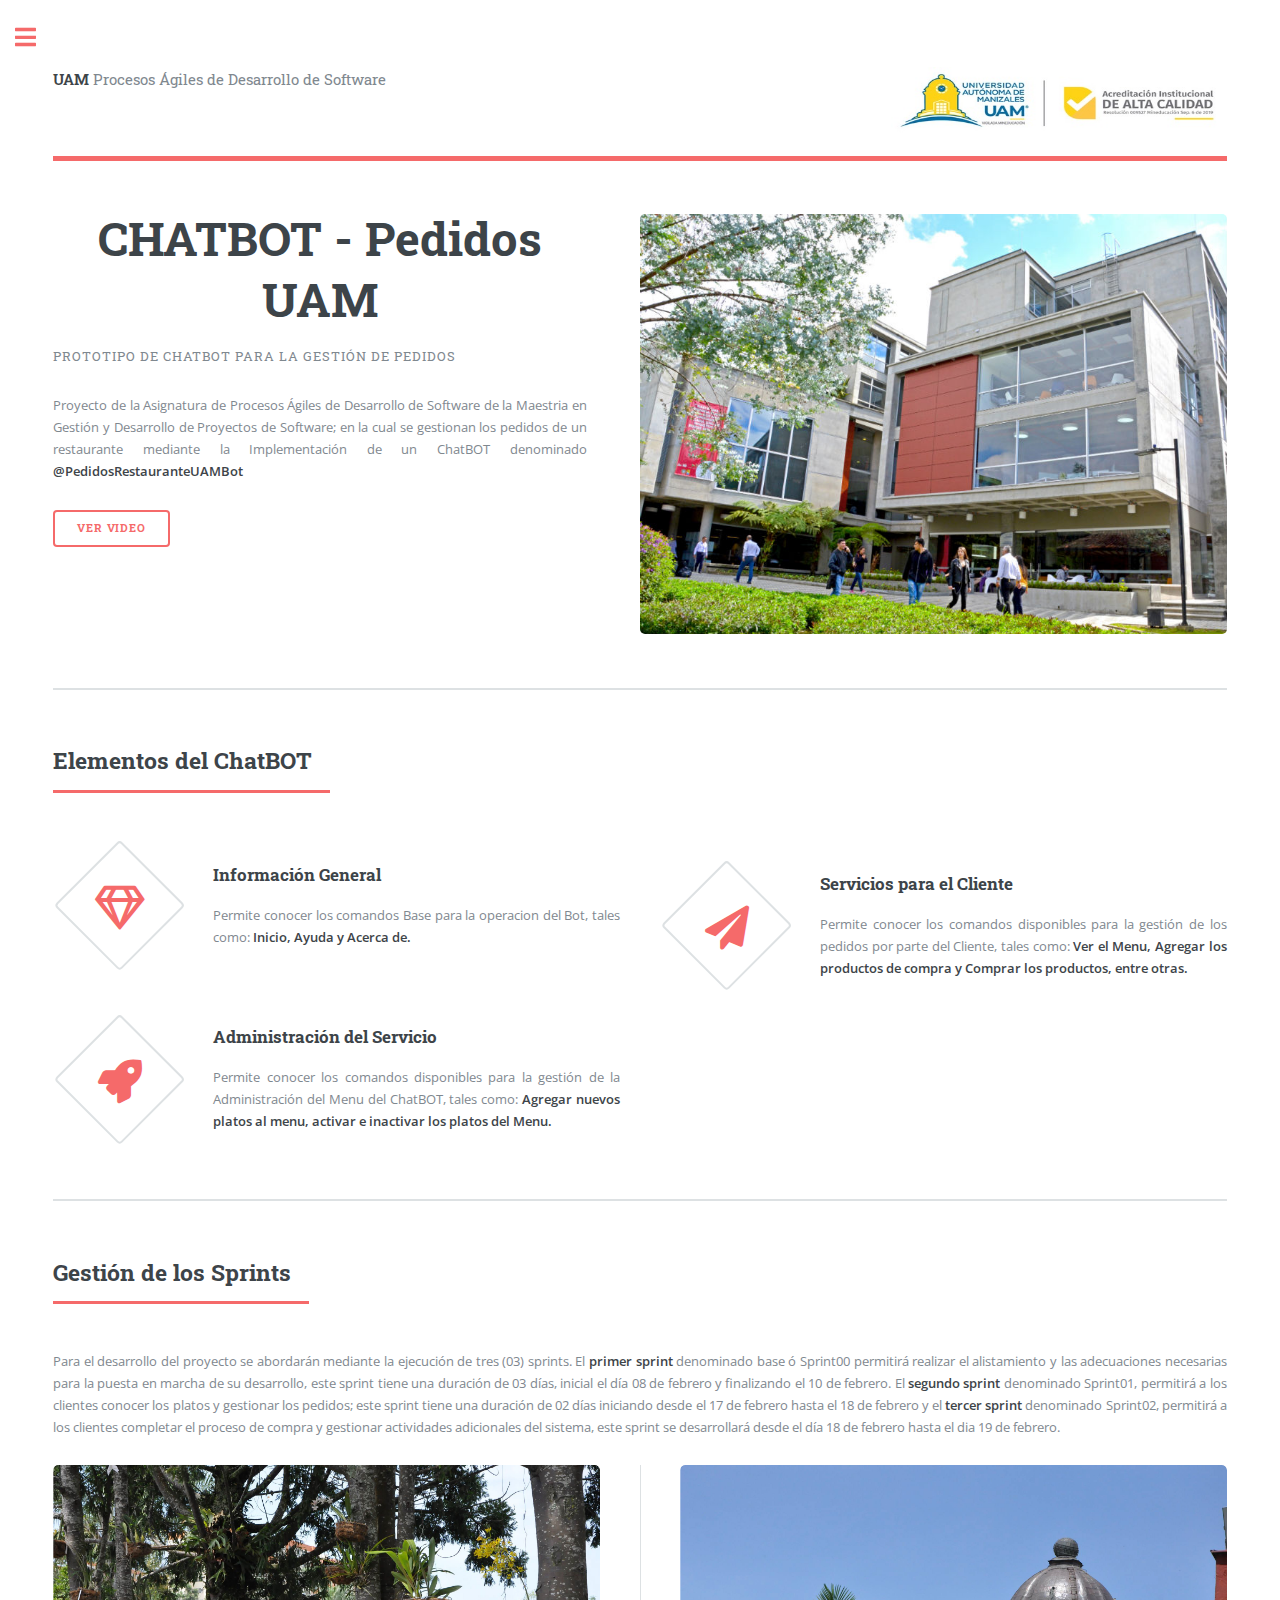
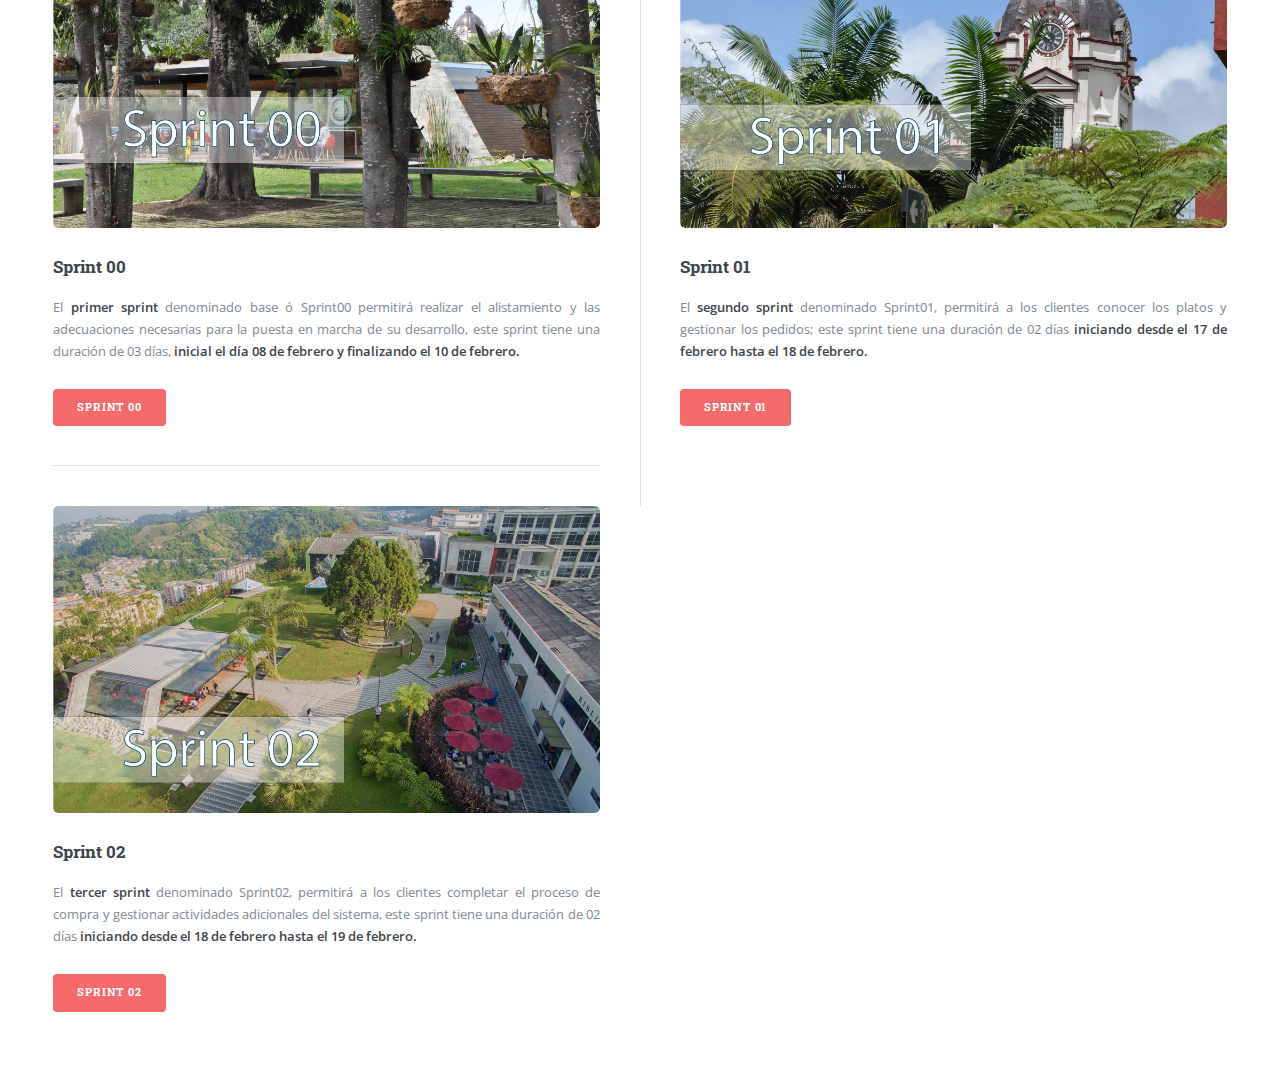
==== index.html @ 1a9091f2 "Documentacion BOT" ====
<!DOCTYPE HTML>
<!--
	Editorial by HTML5 UP
	html5up.net | @ajlkn
	Free for personal and commercial use under the CCA 3.0 license (html5up.net/license)
-->
<html>
	<head>
		<title>Editorial by HTML5 UP</title>
		<meta charset="utf-8" />
		<meta name="viewport" content="width=device-width, initial-scale=1, user-scalable=no" />
		<link rel="stylesheet" href="assets/css/main.css" />
	</head>
	<body class="is-preload">

		<!-- Wrapper -->
			<div id="wrapper">

				<!-- Main -->
					<div id="main">
						<div class="inner">

							<!-- Header -->
								<header id="header">
									<a href="index.html" class="logo"><strong>UAM </strong>Procesos &Aacute;giles de Desarrollo de Software</a>
										<div align="right"><img src="images/logo_uam.jpg" alt="logo" width="336" height="69"> </div>
								</header>

							<!-- Banner -->
								<section id="banner">
									<div class="content">
										<header>
											<h1 align="center">CHATBOT - Pedidos UAM</h1>
											<p>Prototipo de ChatBot para la Gesti&oacute;n de Pedidos</p>
										</header>
										<p align="justify">Proyecto de la Asignatura de Procesos &Aacute;giles de Desarrollo de Software de la Maestria en Gesti&oacute;n y Desarrollo de Proyectos de Software; en la cual se gestionan los pedidos de un restaurante mediante la Implementaci&oacute;n de un ChatBOT denominado <strong>&#64;PedidosRestauranteUAMBot</strong></p>
										<ul class="actions">
											<li><a href="#" class="button big">Ver Video</a></li>
										</ul>
									</div>
									<span class="image object">
										<img src="images/pic10.jpg" alt="" />
									</span>
								</section>

							<!-- Section -->
								<section>
									<header class="major">
										<h2>Elementos del ChatBOT</h2>
									</header>
									<div class="features">
										<article>
											<span class="icon fa-gem"></span>
											<div class="content">
												<h3>Informaci&oacute;n General</h3>
												<p align="justify">Permite conocer los comandos Base para la operacion del Bot, tales como: <strong>Inicio, Ayuda y Acerca de.</strong></p>
											</div>
										</article>
										<article>
											<span class="icon solid fa-paper-plane"></span>
											<div class="content">
												<h3>Servicios para el Cliente</h3>
												<p align="justify">Permite conocer los comandos disponibles para la gesti&oacute;n de los pedidos por parte del Cliente, tales como: <strong>Ver el Menu, Agregar los productos de compra y Comprar los productos, entre otras.</strong></p>
											</div>
										</article>
										<article>
											<span class="icon solid fa-rocket"></span>
											<div class="content">
												<h3>Administraci&oacute;n del Servicio</h3>
												<p align="justify">Permite conocer los comandos disponibles para la gesti&oacute;n de la Administraci&oacute;n del Menu del ChatBOT, tales como: <strong>Agregar nuevos platos al menu, activar e inactivar los platos del Menu.</strong></p>
											</div>
										</article>
									</div>
								</section>

							<!-- Section -->
								<section>
									<header class="major">
										<h2>Gesti&oacute;n de los Sprints</h2>
									</header>
									<article>
											<div class="content">
												<p align="justify">Para el desarrollo del proyecto se abordarán mediante la ejecución de tres (03) sprints. El <strong>primer sprint</strong> denominado base ó Sprint00 permitirá realizar el alistamiento y las adecuaciones necesarias para la puesta en marcha de su desarrollo, este sprint tiene una duración de 03 días, inicial el día 08 de febrero y finalizando el 10 de febrero. El <strong>segundo sprint</strong> denominado Sprint01, permitirá a los clientes conocer los platos y gestionar los pedidos; este sprint tiene una duración de 02 días iniciando desde el 17 de febrero hasta el 18 de febrero y el <strong>tercer sprint</strong> denominado Sprint02, permitirá a los clientes completar el proceso de compra y gestionar actividades adicionales del sistema, este sprint se desarrollará desde el día 18 de febrero hasta el dia 19 de febrero.</p>
											</div>
										</article>

									<div class="posts">
										<article>
											<a href="#" class="image"><img src="images/pic01.jpg" alt="" /></a>
											<h3>Sprint 00</h3>
											<p align="justify">El <strong>primer sprint</strong> denominado base ó Sprint00 permitirá realizar el alistamiento y las adecuaciones necesarias para la puesta en marcha de su desarrollo, este sprint tiene una duración de 03 días, <strong>inicial el día 08 de febrero y finalizando el 10 de febrero.</strong></p>
											<ul class="actions">
												<li><a href="#" class="button primary">Sprint 00</a></li>
											</ul>
										</article>
										<article>
											<a href="#" class="image"><img src="images/pic02.jpg" alt="" /></a>
											<h3>Sprint 01</h3>
											<p align="justify">El <strong>segundo sprint</strong> denominado Sprint01, permitirá a los clientes conocer los platos y gestionar los pedidos; este sprint tiene una duración de 02 días <strong>iniciando desde el 17 de febrero hasta el 18 de febrero.</strong></p>
											<ul class="actions">
												<li><a href="#" class="button primary">Sprint 01</a></li>
											</ul>
										</article>
										<article>
											<a href="#" class="image"><img src="images/pic03.jpg" alt="" /></a>
											<h3>Sprint 02</h3>
											<p align="justify">El <strong>tercer sprint</strong> denominado Sprint02, permitirá a los clientes completar el proceso de compra y gestionar actividades adicionales del sistema, este sprint tiene una duración de 02 días <strong>iniciando desde el 18 de febrero hasta el 19 de febrero.</strong></p>
											<ul class="actions">
												<li><a href="#" class="button primary">Sprint 02</a></li>
											</ul>
										</article>
									</div>
								</section>
						</div>
					</div>

				<!-- Sidebar -->
					<div id="sidebar">
						<div class="inner">
							<!-- Search -->
								<div align="right"><img src="images/logo.png" alt="logo" width="200" height="100"> </div>
							<!-- Menu -->
								<nav id="menu">
									<header class="major">
										<h2>Opciones</h2>
									</header>
									<ul>
										<li><a href="index.html">Inicio</a></li>
										<li><a href="#">Elementos Dise&ntilde;o</a></li>
										<li><a href="#">Sprint 00</a></li>
										<li><a href="#">Sprint 01</a></li>
										<li><a href="#">Sprint 02</a></li>
										<li><a href="#">Elementos Adicionales</a></li>
										
										<li><a href="generic.html">Generic</a></li>
										<li><a href="elements.html">Elements</a></li>

									</ul>
								</nav>

							<!-- Section -->
								<section>
									<header class="major">
										<h2>Equipo de Trabajo</h2>
									</header>
									<ul class="contact">
										<li class="icon solid fa-envelope"> Alvaro P&eacute;rez N</li>
										<li class="icon solid fa-envelope"> Andres Felipe Quintero</li>
										<li class="icon solid fa-envelope"> Hernando Augusto Roman</li>
									</ul>
								</section>

							<!-- Footer -->
								<footer id="footer">
									<p class="copyright">&copy; UAM. All rights reserved. <br>Febrero de 2021</p>
								</footer>

						</div>
					</div>

			</div>

		<!-- Scripts -->
			<script src="assets/js/jquery.min.js"></script>
			<script src="assets/js/browser.min.js"></script>
			<script src="assets/js/breakpoints.min.js"></script>
			<script src="assets/js/util.js"></script>
			<script src="assets/js/main.js"></script>

	</body>
</html>
---- assets/css/main.css ----
@import url(fontawesome-all.min.css);
@import url("https://fonts.googleapis.com/css?family=Open+Sans:400,600,400italic,600italic|Roboto+Slab:400,700");
/*
	Editorial by HTML5 UP
	html5up.net | @ajlkn
	Free for personal and commercial use under the CCA 3.0 license (html5up.net/license)
*/
html, body, div, span, applet, object,
iframe, h1, h2, h3, h4, h5, h6, p, blockquote,
pre, a, abbr, acronym, address, big, cite,
code, del, dfn, em, img, ins, kbd, q, s, samp,
small, strike, strong, sub, sup, tt, var, b,
u, i, center, dl, dt, dd, ol, ul, li, fieldset,
form, label, legend, table, caption, tbody,
tfoot, thead, tr, th, td, article, aside,
canvas, details, embed, figure, figcaption,
footer, header, hgroup, menu, nav, output, ruby,
section, summary, time, mark, audio, video {
  margin: 0;
  padding: 0;
  border: 0;
  font-size: 100%;
  font: inherit;
  vertical-align: baseline; }

article, aside, details, figcaption, figure,
footer, header, hgroup, menu, nav, section {
  display: block; }

body {
  line-height: 1; }

ol, ul {
  list-style: none; }

blockquote, q {
  quotes: none; }
  blockquote:before, blockquote:after, q:before, q:after {
    content: '';
    content: none; }

table {
  border-collapse: collapse;
  border-spacing: 0; }

body {
  -webkit-text-size-adjust: none; }

mark {
  background-color: transparent;
  color: inherit; }

input::-moz-focus-inner {
  border: 0;
  padding: 0; }

input, select, textarea {
  -moz-appearance: none;
  -webkit-appearance: none;
  -ms-appearance: none;
  appearance: none; }

/* Basic */
@-ms-viewport {
  width: device-width; }

body {
  -ms-overflow-style: scrollbar; }

@media screen and (max-width: 480px) {
  html, body {
    min-width: 320px; } }

html {
  box-sizing: border-box; }

*, *:before, *:after {
  box-sizing: inherit; }

body {
  background: #ffffff; }
  body.is-preload *, body.is-preload *:before, body.is-preload *:after, body.is-resizing *, body.is-resizing *:before, body.is-resizing *:after {
    -moz-animation: none !important;
    -webkit-animation: none !important;
    -ms-animation: none !important;
    animation: none !important;
    -moz-transition: none !important;
    -webkit-transition: none !important;
    -ms-transition: none !important;
    transition: none !important; }

/* Type */
body, input, select, textarea {
  color: #7f888f;
  font-family: "Open Sans", sans-serif;
  font-size: 13pt;
  font-weight: 400;
  line-height: 1.65; }
  @media screen and (max-width: 1680px) {
    body, input, select, textarea {
      font-size: 11pt; } }
  @media screen and (max-width: 1280px) {
    body, input, select, textarea {
      font-size: 10pt; } }
  @media screen and (max-width: 360px) {
    body, input, select, textarea {
      font-size: 9pt; } }

a {
  -moz-transition: color 0.2s ease-in-out, border-bottom-color 0.2s ease-in-out;
  -webkit-transition: color 0.2s ease-in-out, border-bottom-color 0.2s ease-in-out;
  -ms-transition: color 0.2s ease-in-out, border-bottom-color 0.2s ease-in-out;
  transition: color 0.2s ease-in-out, border-bottom-color 0.2s ease-in-out;
  border-bottom: dotted 1px;
  color: #f56a6a;
  text-decoration: none; }
  a:hover {
    border-bottom-color: #f56a6a;
    color: #f56a6a !important; }
    a:hover strong {
      color: inherit; }

strong, b {
  color: #3d4449;
  font-weight: 600; }

em, i {
  font-style: italic; }

p {
  margin: 0 0 2em 0; }

h1, h2, h3, h4, h5, h6 {
  color: #3d4449;
  font-family: "Roboto Slab", serif;
  font-weight: 700;
  line-height: 1.5;
  margin: 0 0 1em 0; }
  h1 a, h2 a, h3 a, h4 a, h5 a, h6 a {
    color: inherit;
    text-decoration: none;
    border-bottom: 0; }

h1 {
  font-size: 4em;
  margin: 0 0 0.5em 0;
  line-height: 1.3; }

h2 {
  font-size: 1.75em; }

h3 {
  font-size: 1.25em; }

h4 {
  font-size: 1.1em; }

h5 {
  font-size: 0.9em; }

h6 {
  font-size: 0.7em; }

@media screen and (max-width: 1680px) {
  h1 {
    font-size: 3.5em; } }

@media screen and (max-width: 980px) {
  h1 {
    font-size: 3.25em; } }

@media screen and (max-width: 736px) {
  h1 {
    font-size: 2em;
    line-height: 1.4; }
  h2 {
    font-size: 1.5em; } }

sub {
  font-size: 0.8em;
  position: relative;
  top: 0.5em; }

sup {
  font-size: 0.8em;
  position: relative;
  top: -0.5em; }

blockquote {
  border-left: solid 3px rgba(210, 215, 217, 0.75);
  font-style: italic;
  margin: 0 0 2em 0;
  padding: 0.5em 0 0.5em 2em; }

code {
  background: rgba(230, 235, 237, 0.25);
  border-radius: 0.375em;
  border: solid 1px rgba(210, 215, 217, 0.75);
  font-family: "Courier New", monospace;
  font-size: 0.9em;
  margin: 0 0.25em;
  padding: 0.25em 0.65em; }

pre {
  -webkit-overflow-scrolling: touch;
  font-family: "Courier New", monospace;
  font-size: 0.9em;
  margin: 0 0 2em 0; }
  pre code {
    display: block;
    line-height: 1.75;
    padding: 1em 1.5em;
    overflow-x: auto; }

hr {
  border: 0;
  border-bottom: solid 1px rgba(210, 215, 217, 0.75);
  margin: 2em 0; }
  hr.major {
    margin: 3em 0; }

.align-left {
  text-align: left; }

.align-center {
  text-align: center; }

.align-right {
  text-align: right; }

/* Row */
.row {
  display: flex;
  flex-wrap: wrap;
  box-sizing: border-box;
  align-items: stretch; }
  .row > * {
    box-sizing: border-box; }
  .row.gtr-uniform > * > :last-child {
    margin-bottom: 0; }
  .row.aln-left {
    justify-content: flex-start; }
  .row.aln-center {
    justify-content: center; }
  .row.aln-right {
    justify-content: flex-end; }
  .row.aln-top {
    align-items: flex-start; }
  .row.aln-middle {
    align-items: center; }
  .row.aln-bottom {
    align-items: flex-end; }
  .row > .imp {
    order: -1; }
  .row > .col-1 {
    width: 8.33333%; }
  .row > .off-1 {
    margin-left: 8.33333%; }
  .row > .col-2 {
    width: 16.66667%; }
  .row > .off-2 {
    margin-left: 16.66667%; }
  .row > .col-3 {
    width: 25%; }
  .row > .off-3 {
    margin-left: 25%; }
  .row > .col-4 {
    width: 33.33333%; }
  .row > .off-4 {
    margin-left: 33.33333%; }
  .row > .col-5 {
    width: 41.66667%; }
  .row > .off-5 {
    margin-left: 41.66667%; }
  .row > .col-6 {
    width: 50%; }
  .row > .off-6 {
    margin-left: 50%; }
  .row > .col-7 {
    width: 58.33333%; }
  .row > .off-7 {
    margin-left: 58.33333%; }
  .row > .col-8 {
    width: 66.66667%; }
  .row > .off-8 {
    margin-left: 66.66667%; }
  .row > .col-9 {
    width: 75%; }
  .row > .off-9 {
    margin-left: 75%; }
  .row > .col-10 {
    width: 83.33333%; }
  .row > .off-10 {
    margin-left: 83.33333%; }
  .row > .col-11 {
    width: 91.66667%; }
  .row > .off-11 {
    margin-left: 91.66667%; }
  .row > .col-12 {
    width: 100%; }
  .row > .off-12 {
    margin-left: 100%; }
  .row.gtr-0 {
    margin-top: 0;
    margin-left: 0em; }
    .row.gtr-0 > * {
      padding: 0 0 0 0em; }
    .row.gtr-0.gtr-uniform {
      margin-top: 0em; }
      .row.gtr-0.gtr-uniform > * {
        padding-top: 0em; }
  .row.gtr-25 {
    margin-top: 0;
    margin-left: -0.375em; }
    .row.gtr-25 > * {
      padding: 0 0 0 0.375em; }
    .row.gtr-25.gtr-uniform {
      margin-top: -0.375em; }
      .row.gtr-25.gtr-uniform > * {
        padding-top: 0.375em; }
  .row.gtr-50 {
    margin-top: 0;
    margin-left: -0.75em; }
    .row.gtr-50 > * {
      padding: 0 0 0 0.75em; }
    .row.gtr-50.gtr-uniform {
      margin-top: -0.75em; }
      .row.gtr-50.gtr-uniform > * {
        padding-top: 0.75em; }
  .row {
    margin-top: 0;
    margin-left: -1.5em; }
    .row > * {
      padding: 0 0 0 1.5em; }
    .row.gtr-uniform {
      margin-top: -1.5em; }
      .row.gtr-uniform > * {
        padding-top: 1.5em; }
  .row.gtr-150 {
    margin-top: 0;
    margin-left: -2.25em; }
    .row.gtr-150 > * {
      padding: 0 0 0 2.25em; }
    .row.gtr-150.gtr-uniform {
      margin-top: -2.25em; }
      .row.gtr-150.gtr-uniform > * {
        padding-top: 2.25em; }
  .row.gtr-200 {
    margin-top: 0;
    margin-left: -3em; }
    .row.gtr-200 > * {
      padding: 0 0 0 3em; }
    .row.gtr-200.gtr-uniform {
      margin-top: -3em; }
      .row.gtr-200.gtr-uniform > * {
        padding-top: 3em; }
  @media screen and (max-width: 1680px) {
    .row {
      display: flex;
      flex-wrap: wrap;
      box-sizing: border-box;
      align-items: stretch; }
      .row > * {
        box-sizing: border-box; }
      .row.gtr-uniform > * > :last-child {
        margin-bottom: 0; }
      .row.aln-left {
        justify-content: flex-start; }
      .row.aln-center {
        justify-content: center; }
      .row.aln-right {
        justify-content: flex-end; }
      .row.aln-top {
        align-items: flex-start; }
      .row.aln-middle {
        align-items: center; }
      .row.aln-bottom {
        align-items: flex-end; }
      .row > .imp-xlarge {
        order: -1; }
      .row > .col-1-xlarge {
        width: 8.33333%; }
      .row > .off-1-xlarge {
        margin-left: 8.33333%; }
      .row > .col-2-xlarge {
        width: 16.66667%; }
      .row > .off-2-xlarge {
        margin-left: 16.66667%; }
      .row > .col-3-xlarge {
        width: 25%; }
      .row > .off-3-xlarge {
        margin-left: 25%; }
      .row > .col-4-xlarge {
        width: 33.33333%; }
      .row > .off-4-xlarge {
        margin-left: 33.33333%; }
      .row > .col-5-xlarge {
        width: 41.66667%; }
      .row > .off-5-xlarge {
        margin-left: 41.66667%; }
      .row > .col-6-xlarge {
        width: 50%; }
      .row > .off-6-xlarge {
        margin-left: 50%; }
      .row > .col-7-xlarge {
        width: 58.33333%; }
      .row > .off-7-xlarge {
        margin-left: 58.33333%; }
      .row > .col-8-xlarge {
        width: 66.66667%; }
      .row > .off-8-xlarge {
        margin-left: 66.66667%; }
      .row > .col-9-xlarge {
        width: 75%; }
      .row > .off-9-xlarge {
        margin-left: 75%; }
      .row > .col-10-xlarge {
        width: 83.33333%; }
      .row > .off-10-xlarge {
        margin-left: 83.33333%; }
      .row > .col-11-xlarge {
        width: 91.66667%; }
      .row > .off-11-xlarge {
        margin-left: 91.66667%; }
      .row > .col-12-xlarge {
        width: 100%; }
      .row > .off-12-xlarge {
        margin-left: 100%; }
      .row.gtr-0 {
        margin-top: 0;
        margin-left: 0em; }
        .row.gtr-0 > * {
          padding: 0 0 0 0em; }
        .row.gtr-0.gtr-uniform {
          margin-top: 0em; }
          .row.gtr-0.gtr-uniform > * {
            padding-top: 0em; }
      .row.gtr-25 {
        margin-top: 0;
        margin-left: -0.375em; }
        .row.gtr-25 > * {
          padding: 0 0 0 0.375em; }
        .row.gtr-25.gtr-uniform {
          margin-top: -0.375em; }
          .row.gtr-25.gtr-uniform > * {
            padding-top: 0.375em; }
      .row.gtr-50 {
        margin-top: 0;
        margin-left: -0.75em; }
        .row.gtr-50 > * {
          padding: 0 0 0 0.75em; }
        .row.gtr-50.gtr-uniform {
          margin-top: -0.75em; }
          .row.gtr-50.gtr-uniform > * {
            padding-top: 0.75em; }
      .row {
        margin-top: 0;
        margin-left: -1.5em; }
        .row > * {
          padding: 0 0 0 1.5em; }
        .row.gtr-uniform {
          margin-top: -1.5em; }
          .row.gtr-uniform > * {
            padding-top: 1.5em; }
      .row.gtr-150 {
        margin-top: 0;
        margin-left: -2.25em; }
        .row.gtr-150 > * {
          padding: 0 0 0 2.25em; }
        .row.gtr-150.gtr-uniform {
          margin-top: -2.25em; }
          .row.gtr-150.gtr-uniform > * {
            padding-top: 2.25em; }
      .row.gtr-200 {
        margin-top: 0;
        margin-left: -3em; }
        .row.gtr-200 > * {
          padding: 0 0 0 3em; }
        .row.gtr-200.gtr-uniform {
          margin-top: -3em; }
          .row.gtr-200.gtr-uniform > * {
            padding-top: 3em; } }
  @media screen and (max-width: 1280px) {
    .row {
      display: flex;
      flex-wrap: wrap;
      box-sizing: border-box;
      align-items: stretch; }
      .row > * {
        box-sizing: border-box; }
      .row.gtr-uniform > * > :last-child {
        margin-bottom: 0; }
      .row.aln-left {
        justify-content: flex-start; }
      .row.aln-center {
        justify-content: center; }
      .row.aln-right {
        justify-content: flex-end; }
      .row.aln-top {
        align-items: flex-start; }
      .row.aln-middle {
        align-items: center; }
      .row.aln-bottom {
        align-items: flex-end; }
      .row > .imp-large {
        order: -1; }
      .row > .col-1-large {
        width: 8.33333%; }
      .row > .off-1-large {
        margin-left: 8.33333%; }
      .row > .col-2-large {
        width: 16.66667%; }
      .row > .off-2-large {
        margin-left: 16.66667%; }
      .row > .col-3-large {
        width: 25%; }
      .row > .off-3-large {
        margin-left: 25%; }
      .row > .col-4-large {
        width: 33.33333%; }
      .row > .off-4-large {
        margin-left: 33.33333%; }
      .row > .col-5-large {
        width: 41.66667%; }
      .row > .off-5-large {
        margin-left: 41.66667%; }
      .row > .col-6-large {
        width: 50%; }
      .row > .off-6-large {
        margin-left: 50%; }
      .row > .col-7-large {
        width: 58.33333%; }
      .row > .off-7-large {
        margin-left: 58.33333%; }
      .row > .col-8-large {
        width: 66.66667%; }
      .row > .off-8-large {
        margin-left: 66.66667%; }
      .row > .col-9-large {
        width: 75%; }
      .row > .off-9-large {
        margin-left: 75%; }
      .row > .col-10-large {
        width: 83.33333%; }
      .row > .off-10-large {
        margin-left: 83.33333%; }
      .row > .col-11-large {
        width: 91.66667%; }
      .row > .off-11-large {
        margin-left: 91.66667%; }
      .row > .col-12-large {
        width: 100%; }
      .row > .off-12-large {
        margin-left: 100%; }
      .row.gtr-0 {
        margin-top: 0;
        margin-left: 0em; }
        .row.gtr-0 > * {
          padding: 0 0 0 0em; }
        .row.gtr-0.gtr-uniform {
          margin-top: 0em; }
          .row.gtr-0.gtr-uniform > * {
            padding-top: 0em; }
      .row.gtr-25 {
        margin-top: 0;
        margin-left: -0.375em; }
        .row.gtr-25 > * {
          padding: 0 0 0 0.375em; }
        .row.gtr-25.gtr-uniform {
          margin-top: -0.375em; }
          .row.gtr-25.gtr-uniform > * {
            padding-top: 0.375em; }
      .row.gtr-50 {
        margin-top: 0;
        margin-left: -0.75em; }
        .row.gtr-50 > * {
          padding: 0 0 0 0.75em; }
        .row.gtr-50.gtr-uniform {
          margin-top: -0.75em; }
          .row.gtr-50.gtr-uniform > * {
            padding-top: 0.75em; }
      .row {
        margin-top: 0;
        margin-left: -1.5em; }
        .row > * {
          padding: 0 0 0 1.5em; }
        .row.gtr-uniform {
          margin-top: -1.5em; }
          .row.gtr-uniform > * {
            padding-top: 1.5em; }
      .row.gtr-150 {
        margin-top: 0;
        margin-left: -2.25em; }
        .row.gtr-150 > * {
          padding: 0 0 0 2.25em; }
        .row.gtr-150.gtr-uniform {
          margin-top: -2.25em; }
          .row.gtr-150.gtr-uniform > * {
            padding-top: 2.25em; }
      .row.gtr-200 {
        margin-top: 0;
        margin-left: -3em; }
        .row.gtr-200 > * {
          padding: 0 0 0 3em; }
        .row.gtr-200.gtr-uniform {
          margin-top: -3em; }
          .row.gtr-200.gtr-uniform > * {
            padding-top: 3em; } }
  @media screen and (max-width: 980px) {
    .row {
      display: flex;
      flex-wrap: wrap;
      box-sizing: border-box;
      align-items: stretch; }
      .row > * {
        box-sizing: border-box; }
      .row.gtr-uniform > * > :last-child {
        margin-bottom: 0; }
      .row.aln-left {
        justify-content: flex-start; }
      .row.aln-center {
        justify-content: center; }
      .row.aln-right {
        justify-content: flex-end; }
      .row.aln-top {
        align-items: flex-start; }
      .row.aln-middle {
        align-items: center; }
      .row.aln-bottom {
        align-items: flex-end; }
      .row > .imp-medium {
        order: -1; }
      .row > .col-1-medium {
        width: 8.33333%; }
      .row > .off-1-medium {
        margin-left: 8.33333%; }
      .row > .col-2-medium {
        width: 16.66667%; }
      .row > .off-2-medium {
        margin-left: 16.66667%; }
      .row > .col-3-medium {
        width: 25%; }
      .row > .off-3-medium {
        margin-left: 25%; }
      .row > .col-4-medium {
        width: 33.33333%; }
      .row > .off-4-medium {
        margin-left: 33.33333%; }
      .row > .col-5-medium {
        width: 41.66667%; }
      .row > .off-5-medium {
        margin-left: 41.66667%; }
      .row > .col-6-medium {
        width: 50%; }
      .row > .off-6-medium {
        margin-left: 50%; }
      .row > .col-7-medium {
        width: 58.33333%; }
      .row > .off-7-medium {
        margin-left: 58.33333%; }
      .row > .col-8-medium {
        width: 66.66667%; }
      .row > .off-8-medium {
        margin-left: 66.66667%; }
      .row > .col-9-medium {
        width: 75%; }
      .row > .off-9-medium {
        margin-left: 75%; }
      .row > .col-10-medium {
        width: 83.33333%; }
      .row > .off-10-medium {
        margin-left: 83.33333%; }
      .row > .col-11-medium {
        width: 91.66667%; }
      .row > .off-11-medium {
        margin-left: 91.66667%; }
      .row > .col-12-medium {
        width: 100%; }
      .row > .off-12-medium {
        margin-left: 100%; }
      .row.gtr-0 {
        margin-top: 0;
        margin-left: 0em; }
        .row.gtr-0 > * {
          padding: 0 0 0 0em; }
        .row.gtr-0.gtr-uniform {
          margin-top: 0em; }
          .row.gtr-0.gtr-uniform > * {
            padding-top: 0em; }
      .row.gtr-25 {
        margin-top: 0;
        margin-left: -0.375em; }
        .row.gtr-25 > * {
          padding: 0 0 0 0.375em; }
        .row.gtr-25.gtr-uniform {
          margin-top: -0.375em; }
          .row.gtr-25.gtr-uniform > * {
            padding-top: 0.375em; }
      .row.gtr-50 {
        margin-top: 0;
        margin-left: -0.75em; }
        .row.gtr-50 > * {
          padding: 0 0 0 0.75em; }
        .row.gtr-50.gtr-uniform {
          margin-top: -0.75em; }
          .row.gtr-50.gtr-uniform > * {
            padding-top: 0.75em; }
      .row {
        margin-top: 0;
        margin-left: -1.5em; }
        .row > * {
          padding: 0 0 0 1.5em; }
        .row.gtr-uniform {
          margin-top: -1.5em; }
          .row.gtr-uniform > * {
            padding-top: 1.5em; }
      .row.gtr-150 {
        margin-top: 0;
        margin-left: -2.25em; }
        .row.gtr-150 > * {
          padding: 0 0 0 2.25em; }
        .row.gtr-150.gtr-uniform {
          margin-top: -2.25em; }
          .row.gtr-150.gtr-uniform > * {
            padding-top: 2.25em; }
      .row.gtr-200 {
        margin-top: 0;
        margin-left: -3em; }
        .row.gtr-200 > * {
          padding: 0 0 0 3em; }
        .row.gtr-200.gtr-uniform {
          margin-top: -3em; }
          .row.gtr-200.gtr-uniform > * {
            padding-top: 3em; } }
  @media screen and (max-width: 736px) {
    .row {
      display: flex;
      flex-wrap: wrap;
      box-sizing: border-box;
      align-items: stretch; }
      .row > * {
        box-sizing: border-box; }
      .row.gtr-uniform > * > :last-child {
        margin-bottom: 0; }
      .row.aln-left {
        justify-content: flex-start; }
      .row.aln-center {
        justify-content: center; }
      .row.aln-right {
        justify-content: flex-end; }
      .row.aln-top {
        align-items: flex-start; }
      .row.aln-middle {
        align-items: center; }
      .row.aln-bottom {
        align-items: flex-end; }
      .row > .imp-small {
        order: -1; }
      .row > .col-1-small {
        width: 8.33333%; }
      .row > .off-1-small {
        margin-left: 8.33333%; }
      .row > .col-2-small {
        width: 16.66667%; }
      .row > .off-2-small {
        margin-left: 16.66667%; }
      .row > .col-3-small {
        width: 25%; }
      .row > .off-3-small {
        margin-left: 25%; }
      .row > .col-4-small {
        width: 33.33333%; }
      .row > .off-4-small {
        margin-left: 33.33333%; }
      .row > .col-5-small {
        width: 41.66667%; }
      .row > .off-5-small {
        margin-left: 41.66667%; }
      .row > .col-6-small {
        width: 50%; }
      .row > .off-6-small {
        margin-left: 50%; }
      .row > .col-7-small {
        width: 58.33333%; }
      .row > .off-7-small {
        margin-left: 58.33333%; }
      .row > .col-8-small {
        width: 66.66667%; }
      .row > .off-8-small {
        margin-left: 66.66667%; }
      .row > .col-9-small {
        width: 75%; }
      .row > .off-9-small {
        margin-left: 75%; }
      .row > .col-10-small {
        width: 83.33333%; }
      .row > .off-10-small {
        margin-left: 83.33333%; }
      .row > .col-11-small {
        width: 91.66667%; }
      .row > .off-11-small {
        margin-left: 91.66667%; }
      .row > .col-12-small {
        width: 100%; }
      .row > .off-12-small {
        margin-left: 100%; }
      .row.gtr-0 {
        margin-top: 0;
        margin-left: 0em; }
        .row.gtr-0 > * {
          padding: 0 0 0 0em; }
        .row.gtr-0.gtr-uniform {
          margin-top: 0em; }
          .row.gtr-0.gtr-uniform > * {
            padding-top: 0em; }
      .row.gtr-25 {
        margin-top: 0;
        margin-left: -0.375em; }
        .row.gtr-25 > * {
          padding: 0 0 0 0.375em; }
        .row.gtr-25.gtr-uniform {
          margin-top: -0.375em; }
          .row.gtr-25.gtr-uniform > * {
            padding-top: 0.375em; }
      .row.gtr-50 {
        margin-top: 0;
        margin-left: -0.75em; }
        .row.gtr-50 > * {
          padding: 0 0 0 0.75em; }
        .row.gtr-50.gtr-uniform {
          margin-top: -0.75em; }
          .row.gtr-50.gtr-uniform > * {
            padding-top: 0.75em; }
      .row {
        margin-top: 0;
        margin-left: -1.5em; }
        .row > * {
          padding: 0 0 0 1.5em; }
        .row.gtr-uniform {
          margin-top: -1.5em; }
          .row.gtr-uniform > * {
            padding-top: 1.5em; }
      .row.gtr-150 {
        margin-top: 0;
        margin-left: -2.25em; }
        .row.gtr-150 > * {
          padding: 0 0 0 2.25em; }
        .row.gtr-150.gtr-uniform {
          margin-top: -2.25em; }
          .row.gtr-150.gtr-uniform > * {
            padding-top: 2.25em; }
      .row.gtr-200 {
        margin-top: 0;
        margin-left: -3em; }
        .row.gtr-200 > * {
          padding: 0 0 0 3em; }
        .row.gtr-200.gtr-uniform {
          margin-top: -3em; }
          .row.gtr-200.gtr-uniform > * {
            padding-top: 3em; } }
  @media screen and (max-width: 480px) {
    .row {
      display: flex;
      flex-wrap: wrap;
      box-sizing: border-box;
      align-items: stretch; }
      .row > * {
        box-sizing: border-box; }
      .row.gtr-uniform > * > :last-child {
        margin-bottom: 0; }
      .row.aln-left {
        justify-content: flex-start; }
      .row.aln-center {
        justify-content: center; }
      .row.aln-right {
        justify-content: flex-end; }
      .row.aln-top {
        align-items: flex-start; }
      .row.aln-middle {
        align-items: center; }
      .row.aln-bottom {
        align-items: flex-end; }
      .row > .imp-xsmall {
        order: -1; }
      .row > .col-1-xsmall {
        width: 8.33333%; }
      .row > .off-1-xsmall {
        margin-left: 8.33333%; }
      .row > .col-2-xsmall {
        width: 16.66667%; }
      .row > .off-2-xsmall {
        margin-left: 16.66667%; }
      .row > .col-3-xsmall {
        width: 25%; }
      .row > .off-3-xsmall {
        margin-left: 25%; }
      .row > .col-4-xsmall {
        width: 33.33333%; }
      .row > .off-4-xsmall {
        margin-left: 33.33333%; }
      .row > .col-5-xsmall {
        width: 41.66667%; }
      .row > .off-5-xsmall {
        margin-left: 41.66667%; }
      .row > .col-6-xsmall {
        width: 50%; }
      .row > .off-6-xsmall {
        margin-left: 50%; }
      .row > .col-7-xsmall {
        width: 58.33333%; }
      .row > .off-7-xsmall {
        margin-left: 58.33333%; }
      .row > .col-8-xsmall {
        width: 66.66667%; }
      .row > .off-8-xsmall {
        margin-left: 66.66667%; }
      .row > .col-9-xsmall {
        width: 75%; }
      .row > .off-9-xsmall {
        margin-left: 75%; }
      .row > .col-10-xsmall {
        width: 83.33333%; }
      .row > .off-10-xsmall {
        margin-left: 83.33333%; }
      .row > .col-11-xsmall {
        width: 91.66667%; }
      .row > .off-11-xsmall {
        margin-left: 91.66667%; }
      .row > .col-12-xsmall {
        width: 100%; }
      .row > .off-12-xsmall {
        margin-left: 100%; }
      .row.gtr-0 {
        margin-top: 0;
        margin-left: 0em; }
        .row.gtr-0 > * {
          padding: 0 0 0 0em; }
        .row.gtr-0.gtr-uniform {
          margin-top: 0em; }
          .row.gtr-0.gtr-uniform > * {
            padding-top: 0em; }
      .row.gtr-25 {
        margin-top: 0;
        margin-left: -0.375em; }
        .row.gtr-25 > * {
          padding: 0 0 0 0.375em; }
        .row.gtr-25.gtr-uniform {
          margin-top: -0.375em; }
          .row.gtr-25.gtr-uniform > * {
            padding-top: 0.375em; }
      .row.gtr-50 {
        margin-top: 0;
        margin-left: -0.75em; }
        .row.gtr-50 > * {
          padding: 0 0 0 0.75em; }
        .row.gtr-50.gtr-uniform {
          margin-top: -0.75em; }
          .row.gtr-50.gtr-uniform > * {
            padding-top: 0.75em; }
      .row {
        margin-top: 0;
        margin-left: -1.5em; }
        .row > * {
          padding: 0 0 0 1.5em; }
        .row.gtr-uniform {
          margin-top: -1.5em; }
          .row.gtr-uniform > * {
            padding-top: 1.5em; }
      .row.gtr-150 {
        margin-top: 0;
        margin-left: -2.25em; }
        .row.gtr-150 > * {
          padding: 0 0 0 2.25em; }
        .row.gtr-150.gtr-uniform {
          margin-top: -2.25em; }
          .row.gtr-150.gtr-uniform > * {
            padding-top: 2.25em; }
      .row.gtr-200 {
        margin-top: 0;
        margin-left: -3em; }
        .row.gtr-200 > * {
          padding: 0 0 0 3em; }
        .row.gtr-200.gtr-uniform {
          margin-top: -3em; }
          .row.gtr-200.gtr-uniform > * {
            padding-top: 3em; } }

/* Section/Article */
section.special, article.special {
  text-align: center; }

header p {
  font-family: "Roboto Slab", serif;
  font-size: 1em;
  font-weight: 400;
  letter-spacing: 0.075em;
  margin-top: -0.5em;
  text-transform: uppercase; }

header.major > :last-child {
  border-bottom: solid 3px #f56a6a;
  display: inline-block;
  margin: 0 0 2em 0;
  padding: 0 0.75em 0.5em 0; }

header.main > :last-child {
  margin: 0 0 1em 0; }

/* Form */
form {
  margin: 0 0 2em 0; }

label {
  color: #3d4449;
  display: block;
  font-size: 0.9em;
  font-weight: 600;
  margin: 0 0 1em 0; }

input[type="text"],
input[type="password"],
input[type="email"],
input[type="tel"],
input[type="search"],
input[type="url"],
select,
textarea {
  -moz-appearance: none;
  -webkit-appearance: none;
  -ms-appearance: none;
  appearance: none;
  background: #ffffff;
  border-radius: 0.375em;
  border: none;
  border: solid 1px rgba(210, 215, 217, 0.75);
  color: inherit;
  display: block;
  outline: 0;
  padding: 0 1em;
  text-decoration: none;
  width: 100%; }
  input[type="text"]:invalid,
  input[type="password"]:invalid,
  input[type="email"]:invalid,
  input[type="tel"]:invalid,
  input[type="search"]:invalid,
  input[type="url"]:invalid,
  select:invalid,
  textarea:invalid {
    box-shadow: none; }
  input[type="text"]:focus,
  input[type="password"]:focus,
  input[type="email"]:focus,
  input[type="tel"]:focus,
  input[type="search"]:focus,
  input[type="url"]:focus,
  select:focus,
  textarea:focus {
    border-color: #f56a6a;
    box-shadow: 0 0 0 1px #f56a6a; }

select {
  background-image: url("data:image/svg+xml;charset=utf8,%3Csvg xmlns='http://www.w3.org/2000/svg' width='40' height='40' preserveAspectRatio='none' viewBox='0 0 40 40'%3E%3Cpath d='M9.4,12.3l10.4,10.4l10.4-10.4c0.2-0.2,0.5-0.4,0.9-0.4c0.3,0,0.6,0.1,0.9,0.4l3.3,3.3c0.2,0.2,0.4,0.5,0.4,0.9 c0,0.4-0.1,0.6-0.4,0.9L20.7,31.9c-0.2,0.2-0.5,0.4-0.9,0.4c-0.3,0-0.6-0.1-0.9-0.4L4.3,17.3c-0.2-0.2-0.4-0.5-0.4-0.9 c0-0.4,0.1-0.6,0.4-0.9l3.3-3.3c0.2-0.2,0.5-0.4,0.9-0.4S9.1,12.1,9.4,12.3z' fill='rgba(210, 215, 217, 0.75)' /%3E%3C/svg%3E");
  background-size: 1.25em;
  background-repeat: no-repeat;
  background-position: calc(100% - 1em) center;
  height: 2.75em;
  padding-right: 2.75em;
  text-overflow: ellipsis; }
  select option {
    color: #3d4449;
    background: #ffffff; }
  select:focus::-ms-value {
    background-color: transparent; }
  select::-ms-expand {
    display: none; }

input[type="text"],
input[type="password"],
input[type="email"],
input[type="tel"],
input[type="search"],
input[type="url"],
select {
  height: 2.75em; }

textarea {
  padding: 0.75em 1em; }

input[type="checkbox"],
input[type="radio"] {
  -moz-appearance: none;
  -webkit-appearance: none;
  -ms-appearance: none;
  appearance: none;
  display: block;
  float: left;
  margin-right: -2em;
  opacity: 0;
  width: 1em;
  z-index: -1; }
  input[type="checkbox"] + label,
  input[type="radio"] + label {
    text-decoration: none;
    color: #7f888f;
    cursor: pointer;
    display: inline-block;
    font-size: 1em;
    font-weight: 400;
    padding-left: 2.4em;
    padding-right: 0.75em;
    position: relative; }
    input[type="checkbox"] + label:before,
    input[type="radio"] + label:before {
      -moz-osx-font-smoothing: grayscale;
      -webkit-font-smoothing: antialiased;
      display: inline-block;
      font-style: normal;
      font-variant: normal;
      text-rendering: auto;
      line-height: 1;
      text-transform: none !important;
      font-family: 'Font Awesome 5 Free';
      font-weight: 900; }
    input[type="checkbox"] + label:before,
    input[type="radio"] + label:before {
      background: #ffffff;
      border-radius: 0.375em;
      border: solid 1px rgba(210, 215, 217, 0.75);
      content: '';
      display: inline-block;
      font-size: 0.8em;
      height: 2.0625em;
      left: 0;
      line-height: 2.0625em;
      position: absolute;
      text-align: center;
      top: 0;
      width: 2.0625em; }
  input[type="checkbox"]:checked + label:before,
  input[type="radio"]:checked + label:before {
    background: #3d4449;
    border-color: #3d4449;
    color: #ffffff;
    content: '\f00c'; }
  input[type="checkbox"]:focus + label:before,
  input[type="radio"]:focus + label:before {
    border-color: #f56a6a;
    box-shadow: 0 0 0 1px #f56a6a; }

input[type="checkbox"] + label:before {
  border-radius: 0.375em; }

input[type="radio"] + label:before {
  border-radius: 100%; }

::-webkit-input-placeholder {
  color: #9fa3a6 !important;
  opacity: 1.0; }

:-moz-placeholder {
  color: #9fa3a6 !important;
  opacity: 1.0; }

::-moz-placeholder {
  color: #9fa3a6 !important;
  opacity: 1.0; }

:-ms-input-placeholder {
  color: #9fa3a6 !important;
  opacity: 1.0; }

/* Box */
.box {
  border-radius: 0.375em;
  border: solid 1px rgba(210, 215, 217, 0.75);
  margin-bottom: 2em;
  padding: 1.5em; }
  .box > :last-child,
  .box > :last-child > :last-child,
  .box > :last-child > :last-child > :last-child {
    margin-bottom: 0; }
  .box.alt {
    border: 0;
    border-radius: 0;
    padding: 0; }

/* Icon */
.icon {
  text-decoration: none;
  border-bottom: none;
  position: relative; }
  .icon:before {
    -moz-osx-font-smoothing: grayscale;
    -webkit-font-smoothing: antialiased;
    display: inline-block;
    font-style: normal;
    font-variant: normal;
    text-rendering: auto;
    line-height: 1;
    text-transform: none !important;
    font-family: 'Font Awesome 5 Free';
    font-weight: 400; }
  .icon > .label {
    display: none; }
  .icon:before {
    line-height: inherit; }
  .icon.solid:before {
    font-weight: 900; }
  .icon.brands:before {
    font-family: 'Font Awesome 5 Brands'; }

/* Image */
.image {
  border-radius: 0.375em;
  border: 0;
  display: inline-block;
  position: relative; }
  .image img {
    border-radius: 0.375em;
    display: block; }
  .image.left, .image.right {
    max-width: 40%; }
    .image.left img, .image.right img {
      width: 100%; }
  .image.left {
    float: left;
    padding: 0 1.5em 1em 0;
    top: 0.25em; }
  .image.right {
    float: right;
    padding: 0 0 1em 1.5em;
    top: 0.25em; }
  .image.fit {
    display: block;
    margin: 0 0 2em 0;
    width: 100%; }
    .image.fit img {
      width: 100%; }
  .image.main {
    display: block;
    margin: 0 0 3em 0;
    width: 100%; }
    .image.main img {
      width: 100%; }

a.image {
  overflow: hidden; }
  a.image img {
    -moz-transition: -moz-transform 0.2s ease;
    -webkit-transition: -webkit-transform 0.2s ease;
    -ms-transition: -ms-transform 0.2s ease;
    transition: transform 0.2s ease; }
  a.image:hover img {
    -moz-transform: scale(1.075);
    -webkit-transform: scale(1.075);
    -ms-transform: scale(1.075);
    transform: scale(1.075); }

/* List */
ol {
  list-style: decimal;
  margin: 0 0 2em 0;
  padding-left: 1.25em; }
  ol li {
    padding-left: 0.25em; }

ul {
  list-style: disc;
  margin: 0 0 2em 0;
  padding-left: 1em; }
  ul li {
    padding-left: 0.5em; }
  ul.alt {
    list-style: none;
    padding-left: 0; }
    ul.alt li {
      border-top: solid 1px rgba(210, 215, 217, 0.75);
      padding: 0.5em 0; }
      ul.alt li:first-child {
        border-top: 0;
        padding-top: 0; }

dl {
  margin: 0 0 2em 0; }
  dl dt {
    display: block;
    font-weight: 600;
    margin: 0 0 1em 0; }
  dl dd {
    margin-left: 2em; }

/* Actions */
ul.actions {
  display: -moz-flex;
  display: -webkit-flex;
  display: -ms-flex;
  display: flex;
  cursor: default;
  list-style: none;
  margin-left: -1em;
  padding-left: 0; }
  ul.actions li {
    padding: 0 0 0 1em;
    vertical-align: middle; }
  ul.actions.special {
    -moz-justify-content: center;
    -webkit-justify-content: center;
    -ms-justify-content: center;
    justify-content: center;
    width: 100%;
    margin-left: 0; }
    ul.actions.special li:first-child {
      padding-left: 0; }
  ul.actions.stacked {
    -moz-flex-direction: column;
    -webkit-flex-direction: column;
    -ms-flex-direction: column;
    flex-direction: column;
    margin-left: 0; }
    ul.actions.stacked li {
      padding: 1.3em 0 0 0; }
      ul.actions.stacked li:first-child {
        padding-top: 0; }
  ul.actions.fit {
    width: calc(100% + 1em); }
    ul.actions.fit li {
      -moz-flex-grow: 1;
      -webkit-flex-grow: 1;
      -ms-flex-grow: 1;
      flex-grow: 1;
      -moz-flex-shrink: 1;
      -webkit-flex-shrink: 1;
      -ms-flex-shrink: 1;
      flex-shrink: 1;
      width: 100%; }
      ul.actions.fit li > * {
        width: 100%; }
    ul.actions.fit.stacked {
      width: 100%; }

/* Icons */
ul.icons {
  cursor: default;
  list-style: none;
  padding-left: 0; }
  ul.icons li {
    display: inline-block;
    padding: 0 1em 0 0; }
    ul.icons li:last-child {
      padding-right: 0; }
    ul.icons li .icon {
      color: inherit; }
      ul.icons li .icon:before {
        font-size: 1.25em; }

/* Contact */
ul.contact {
  list-style: none;
  padding: 0; }
  ul.contact li {
    text-decoration: none;
    border-top: solid 1px rgba(210, 215, 217, 0.75);
    margin: 1.5em 0 0 0;
    padding: 1.5em 0 0 3em;
    position: relative; }
    ul.contact li:before {
      -moz-osx-font-smoothing: grayscale;
      -webkit-font-smoothing: antialiased;
      display: inline-block;
      font-style: normal;
      font-variant: normal;
      text-rendering: auto;
      line-height: 1;
      text-transform: none !important;
      font-family: 'Font Awesome 5 Free';
      font-weight: 400; }
    ul.contact li:before {
      color: #f56a6a;
      display: inline-block;
      font-size: 1.5em;
      height: 1.125em;
      left: 0;
      line-height: 1.125em;
      position: absolute;
      text-align: center;
      top: 1em;
      width: 1.5em; }
    ul.contact li:first-child {
      border-top: 0;
      margin-top: 0;
      padding-top: 0; }
      ul.contact li:first-child:before {
        top: 0; }
    ul.contact li a {
      color: inherit; }

/* Pagination */
ul.pagination {
  cursor: default;
  list-style: none;
  padding-left: 0; }
  ul.pagination li {
    display: inline-block;
    padding-left: 0;
    vertical-align: middle; }
    ul.pagination li > .page {
      -moz-transition: background-color 0.2s ease-in-out, color 0.2s ease-in-out;
      -webkit-transition: background-color 0.2s ease-in-out, color 0.2s ease-in-out;
      -ms-transition: background-color 0.2s ease-in-out, color 0.2s ease-in-out;
      transition: background-color 0.2s ease-in-out, color 0.2s ease-in-out;
      border-bottom: 0;
      border-radius: 0.375em;
      display: inline-block;
      font-size: 0.8em;
      font-weight: 600;
      height: 2em;
      line-height: 2em;
      margin: 0 0.125em;
      min-width: 2em;
      padding: 0 0.5em;
      text-align: center; }
      ul.pagination li > .page.active {
        background-color: #f56a6a;
        color: #ffffff !important; }
        ul.pagination li > .page.active:hover {
          background-color: #f67878; }
        ul.pagination li > .page.active:active {
          background-color: #f45c5c; }
    ul.pagination li:first-child {
      padding-right: 0.75em; }
    ul.pagination li:last-child {
      padding-left: 0.75em; }
  @media screen and (max-width: 480px) {
    ul.pagination li:nth-child(n+2):nth-last-child(n+2) {
      display: none; }
    ul.pagination li:first-child {
      padding-right: 0; } }

/* Table */
.table-wrapper {
  -webkit-overflow-scrolling: touch;
  overflow-x: auto; }

table {
  margin: 0 0 2em 0;
  width: 100%; }
  table tbody tr {
    border: solid 1px rgba(210, 215, 217, 0.75);
    border-left: 0;
    border-right: 0; }
    table tbody tr:nth-child(2n + 1) {
      background-color: rgba(230, 235, 237, 0.25); }
  table td {
    padding: 0.75em 0.75em; }
  table th {
    color: #3d4449;
    font-size: 0.9em;
    font-weight: 600;
    padding: 0 0.75em 0.75em 0.75em;
    text-align: left; }
  table thead {
    border-bottom: solid 2px rgba(210, 215, 217, 0.75); }
  table tfoot {
    border-top: solid 2px rgba(210, 215, 217, 0.75); }
  table.alt {
    border-collapse: separate; }
    table.alt tbody tr td {
      border: solid 1px rgba(210, 215, 217, 0.75);
      border-left-width: 0;
      border-top-width: 0; }
      table.alt tbody tr td:first-child {
        border-left-width: 1px; }
    table.alt tbody tr:first-child td {
      border-top-width: 1px; }
    table.alt thead {
      border-bottom: 0; }
    table.alt tfoot {
      border-top: 0; }

/* Button */
input[type="submit"],
input[type="reset"],
input[type="button"],
button,
.button {
  -moz-appearance: none;
  -webkit-appearance: none;
  -ms-appearance: none;
  appearance: none;
  -moz-transition: background-color 0.2s ease-in-out, color 0.2s ease-in-out;
  -webkit-transition: background-color 0.2s ease-in-out, color 0.2s ease-in-out;
  -ms-transition: background-color 0.2s ease-in-out, color 0.2s ease-in-out;
  transition: background-color 0.2s ease-in-out, color 0.2s ease-in-out;
  background-color: transparent;
  border-radius: 0.375em;
  border: 0;
  box-shadow: inset 0 0 0 2px #f56a6a;
  color: #f56a6a !important;
  cursor: pointer;
  display: inline-block;
  font-family: "Roboto Slab", serif;
  font-size: 0.8em;
  font-weight: 700;
  height: 3.5em;
  letter-spacing: 0.075em;
  line-height: 3.5em;
  padding: 0 2.25em;
  text-align: center;
  text-decoration: none;
  text-transform: uppercase;
  white-space: nowrap; }
  input[type="submit"]:hover,
  input[type="reset"]:hover,
  input[type="button"]:hover,
  button:hover,
  .button:hover {
    background-color: rgba(245, 106, 106, 0.05); }
  input[type="submit"]:active,
  input[type="reset"]:active,
  input[type="button"]:active,
  button:active,
  .button:active {
    background-color: rgba(245, 106, 106, 0.15); }
  input[type="submit"].icon:before,
  input[type="reset"].icon:before,
  input[type="button"].icon:before,
  button.icon:before,
  .button.icon:before {
    margin-right: 0.5em; }
  input[type="submit"].fit,
  input[type="reset"].fit,
  input[type="button"].fit,
  button.fit,
  .button.fit {
    width: 100%; }
  input[type="submit"].small,
  input[type="reset"].small,
  input[type="button"].small,
  button.small,
  .button.small {
    font-size: 0.6em; }
  input[type="submit"].large,
  input[type="reset"].large,
  input[type="button"].large,
  button.large,
  .button.large {
    font-size: 1em;
    height: 3.65em;
    line-height: 3.65em; }
  input[type="submit"].primary,
  input[type="reset"].primary,
  input[type="button"].primary,
  button.primary,
  .button.primary {
    background-color: #f56a6a;
    box-shadow: none;
    color: #ffffff !important; }
    input[type="submit"].primary:hover,
    input[type="reset"].primary:hover,
    input[type="button"].primary:hover,
    button.primary:hover,
    .button.primary:hover {
      background-color: #f67878; }
    input[type="submit"].primary:active,
    input[type="reset"].primary:active,
    input[type="button"].primary:active,
    button.primary:active,
    .button.primary:active {
      background-color: #f45c5c; }
  input[type="submit"].disabled, input[type="submit"]:disabled,
  input[type="reset"].disabled,
  input[type="reset"]:disabled,
  input[type="button"].disabled,
  input[type="button"]:disabled,
  button.disabled,
  button:disabled,
  .button.disabled,
  .button:disabled {
    pointer-events: none;
    opacity: 0.25; }

/* Mini Posts */
.mini-posts article {
  border-top: solid 1px rgba(210, 215, 217, 0.75);
  margin-top: 2em;
  padding-top: 2em; }
  .mini-posts article .image {
    display: block;
    margin: 0 0 1.5em 0; }
    .mini-posts article .image img {
      display: block;
      width: 100%; }
  .mini-posts article:first-child {
    border-top: 0;
    margin-top: 0;
    padding-top: 0; }

/* Features */
.features {
  display: -moz-flex;
  display: -webkit-flex;
  display: -ms-flex;
  display: flex;
  -moz-flex-wrap: wrap;
  -webkit-flex-wrap: wrap;
  -ms-flex-wrap: wrap;
  flex-wrap: wrap;
  margin: 0 0 2em -3em;
  width: calc(100% + 3em); }
  .features article {
    -moz-align-items: center;
    -webkit-align-items: center;
    -ms-align-items: center;
    align-items: center;
    display: -moz-flex;
    display: -webkit-flex;
    display: -ms-flex;
    display: flex;
    margin: 0 0 3em 3em;
    position: relative;
    width: calc(50% - 3em); }
    .features article:nth-child(2n - 1) {
      margin-right: 1.5em; }
    .features article:nth-child(2n) {
      margin-left: 1.5em; }
    .features article:nth-last-child(1), .features article:nth-last-child(2) {
      margin-bottom: 0; }
    .features article .icon {
      -moz-flex-grow: 0;
      -webkit-flex-grow: 0;
      -ms-flex-grow: 0;
      flex-grow: 0;
      -moz-flex-shrink: 0;
      -webkit-flex-shrink: 0;
      -ms-flex-shrink: 0;
      flex-shrink: 0;
      display: block;
      height: 10em;
      line-height: 10em;
      margin: 0 2em 0 0;
      text-align: center;
      width: 10em; }
      .features article .icon:before {
        color: #f56a6a;
        font-size: 2.75rem;
        position: relative;
        top: 0.05em; }
      .features article .icon:after {
        -moz-transform: rotate(45deg);
        -webkit-transform: rotate(45deg);
        -ms-transform: rotate(45deg);
        transform: rotate(45deg);
        border-radius: 0.25rem;
        border: solid 2px rgba(210, 215, 217, 0.75);
        content: '';
        display: block;
        height: 7em;
        left: 50%;
        margin: -3.5em 0 0 -3.5em;
        position: absolute;
        top: 50%;
        width: 7em; }
    .features article .content {
      -moz-flex-grow: 1;
      -webkit-flex-grow: 1;
      -ms-flex-grow: 1;
      flex-grow: 1;
      -moz-flex-shrink: 1;
      -webkit-flex-shrink: 1;
      -ms-flex-shrink: 1;
      flex-shrink: 1;
      width: 100%; }
      .features article .content > :last-child {
        margin-bottom: 0; }
  @media screen and (max-width: 980px) {
    .features {
      margin: 0 0 2em 0;
      width: 100%; }
      .features article {
        margin: 0 0 3em 0;
        width: 100%; }
        .features article:nth-child(2n - 1) {
          margin-right: 0; }
        .features article:nth-child(2n) {
          margin-left: 0; }
        .features article:nth-last-child(1), .features article:nth-last-child(2) {
          margin-bottom: 3em; }
        .features article:last-child {
          margin-bottom: 0; }
        .features article .icon {
          height: 8em;
          line-height: 8em;
          width: 8em; }
          .features article .icon:before {
            font-size: 2.25rem; }
          .features article .icon:after {
            height: 6em;
            margin: -3em 0 0 -3em;
            width: 6em; } }
  @media screen and (max-width: 480px) {
    .features article {
      -moz-flex-direction: column;
      -webkit-flex-direction: column;
      -ms-flex-direction: column;
      flex-direction: column;
      -moz-align-items: -moz-flex-start;
      -webkit-align-items: -webkit-flex-start;
      -ms-align-items: -ms-flex-start;
      align-items: flex-start; }
      .features article .icon {
        height: 6em;
        line-height: 6em;
        margin: 0 0 1.5em 0;
        width: 6em; }
        .features article .icon:before {
          font-size: 1.5rem; }
        .features article .icon:after {
          height: 4em;
          margin: -2em 0 0 -2em;
          width: 4em; } }
  @media screen and (max-width: 480px) {
    .features article .icon:before {
      font-size: 1.25rem; } }

/* Posts */
.posts {
  display: -moz-flex;
  display: -webkit-flex;
  display: -ms-flex;
  display: flex;
  -moz-flex-wrap: wrap;
  -webkit-flex-wrap: wrap;
  -ms-flex-wrap: wrap;
  flex-wrap: wrap;
  margin: 0 0 2em -6em;
  width: calc(100% + 6em); }
  .posts article {
    -moz-flex-grow: 0;
    -webkit-flex-grow: 0;
    -ms-flex-grow: 0;
    flex-grow: 0;
    -moz-flex-shrink: 1;
    -webkit-flex-shrink: 1;
    -ms-flex-shrink: 1;
    flex-shrink: 1;
    margin: 0 0 6em 6em;
    position: relative;
    width: calc(33.33333% - 6em); }
    .posts article:before {
      background: rgba(210, 215, 217, 0.75);
      content: '';
      display: block;
      height: calc(100% + 6em);
      left: -3em;
      position: absolute;
      top: 0;
      width: 1px; }
    .posts article:after {
      background: rgba(210, 215, 217, 0.75);
      bottom: -3em;
      content: '';
      display: block;
      height: 1px;
      position: absolute;
      right: 0;
      width: calc(100% + 6em); }
    .posts article > :last-child {
      margin-bottom: 0; }
    .posts article .image {
      display: block;
      margin: 0 0 2em 0; }
      .posts article .image img {
        display: block;
        width: 100%; }
  @media screen and (min-width: 1681px) {
    .posts article:nth-child(3n + 1):before {
      display: none; }
    .posts article:nth-child(3n + 1):after {
      width: 100%; }
    .posts article:nth-last-child(1), .posts article:nth-last-child(2), .posts article:nth-last-child(3) {
      margin-bottom: 0; }
      .posts article:nth-last-child(1):before, .posts article:nth-last-child(2):before, .posts article:nth-last-child(3):before {
        height: 100%; }
      .posts article:nth-last-child(1):after, .posts article:nth-last-child(2):after, .posts article:nth-last-child(3):after {
        display: none; } }
  @media screen and (max-width: 1680px) {
    .posts article {
      width: calc(50% - 6em); }
      .posts article:nth-last-child(3) {
        margin-bottom: 6em; } }
  @media screen and (min-width: 481px) and (max-width: 1680px) {
    .posts article:nth-child(2n + 1):before {
      display: none; }
    .posts article:nth-child(2n + 1):after {
      width: 100%; }
    .posts article:nth-last-child(1), .posts article:nth-last-child(2) {
      margin-bottom: 0; }
      .posts article:nth-last-child(1):before, .posts article:nth-last-child(2):before {
        height: 100%; }
      .posts article:nth-last-child(1):after, .posts article:nth-last-child(2):after {
        display: none; } }
  @media screen and (max-width: 736px) {
    .posts {
      margin: 0 0 2em -4.5em;
      width: calc(100% + 4.5em); }
      .posts article {
        margin: 0 0 4.5em 4.5em;
        width: calc(50% - 4.5em); }
        .posts article:before {
          height: calc(100% + 4.5em);
          left: -2.25em; }
        .posts article:after {
          bottom: -2.25em;
          width: calc(100% + 4.5em); }
        .posts article:nth-last-child(3) {
          margin-bottom: 4.5em; } }
  @media screen and (max-width: 480px) {
    .posts {
      margin: 0 0 2em 0;
      width: 100%; }
      .posts article {
        margin: 0 0 4.5em 0;
        width: 100%; }
        .posts article:before {
          display: none; }
        .posts article:after {
          width: 100%; }
        .posts article:last-child {
          margin-bottom: 0; }
          .posts article:last-child:after {
            display: none; } }

/* Wrapper */
#wrapper {
  display: -moz-flex;
  display: -webkit-flex;
  display: -ms-flex;
  display: flex;
  -moz-flex-direction: row-reverse;
  -webkit-flex-direction: row-reverse;
  -ms-flex-direction: row-reverse;
  flex-direction: row-reverse;
  min-height: 100vh; }

/* Main */
#main {
  -moz-flex-grow: 1;
  -webkit-flex-grow: 1;
  -ms-flex-grow: 1;
  flex-grow: 1;
  -moz-flex-shrink: 1;
  -webkit-flex-shrink: 1;
  -ms-flex-shrink: 1;
  flex-shrink: 1;
  width: 100%; }
  #main > .inner {
    padding: 0 6em 0.1em 6em ;
    margin: 0 auto;
    max-width: 110em; }
    #main > .inner > section {
      padding: 6em 0 4em 0 ;
      border-top: solid 2px rgba(210, 215, 217, 0.75); }
      #main > .inner > section:first-of-type {
        border-top: 0 !important; }
  @media screen and (max-width: 1680px) {
    #main > .inner {
      padding: 0 5em 0.1em 5em ; }
      #main > .inner > section {
        padding: 5em 0 3em 0 ; } }
  @media screen and (max-width: 1280px) {
    #main > .inner {
      padding: 0 4em 0.1em 4em ; }
      #main > .inner > section {
        padding: 4em 0 2em 0 ; } }
  @media screen and (max-width: 736px) {
    #main > .inner {
      padding: 0 2em 0.1em 2em ; }
      #main > .inner > section {
        padding: 3em 0 1em 0 ; } }

/* Sidebar */
#search form {
  text-decoration: none;
  position: relative; }
  #search form:before {
    -moz-osx-font-smoothing: grayscale;
    -webkit-font-smoothing: antialiased;
    display: inline-block;
    font-style: normal;
    font-variant: normal;
    text-rendering: auto;
    line-height: 1;
    text-transform: none !important;
    font-family: 'Font Awesome 5 Free';
    font-weight: 900; }
  #search form:before {
    -moz-transform: scaleX(-1);
    -webkit-transform: scaleX(-1);
    -ms-transform: scaleX(-1);
    transform: scaleX(-1);
    color: #7f888f;
    content: '\f002';
    cursor: default;
    display: block;
    font-size: 1.5em;
    height: 2em;
    line-height: 2em;
    opacity: 0.325;
    position: absolute;
    right: 0;
    text-align: center;
    top: 0;
    width: 2em; }
  #search form input[type="text"] {
    padding-right: 2.75em; }

#sidebar {
  -moz-flex-grow: 0;
  -webkit-flex-grow: 0;
  -ms-flex-grow: 0;
  flex-grow: 0;
  -moz-flex-shrink: 0;
  -webkit-flex-shrink: 0;
  -ms-flex-shrink: 0;
  flex-shrink: 0;
  -moz-transition: margin-left 0.5s ease, box-shadow 0.5s ease;
  -webkit-transition: margin-left 0.5s ease, box-shadow 0.5s ease;
  -ms-transition: margin-left 0.5s ease, box-shadow 0.5s ease;
  transition: margin-left 0.5s ease, box-shadow 0.5s ease;
  background-color: #f5f6f7;
  font-size: 0.9em;
  position: relative;
  width: 26em; }
  #sidebar h2 {
    font-size: 1.38889em; }
  #sidebar > .inner {
    padding: 2.22222em 2.22222em 2.44444em 2.22222em ;
    position: relative;
    width: 26em; }
    #sidebar > .inner > * {
      border-bottom: solid 2px rgba(210, 215, 217, 0.75);
      margin: 0 0 3.5em 0;
      padding: 0 0 3.5em 0; }
      #sidebar > .inner > * > :last-child {
        margin-bottom: 0; }
      #sidebar > .inner > *:last-child {
        border-bottom: 0;
        margin-bottom: 0;
        padding-bottom: 0; }
    #sidebar > .inner > .alt {
      background-color: #eff1f2;
      border-bottom: 0;
      margin: -2.22222em 0 4.44444em -2.22222em;
      padding: 2.22222em;
      width: calc(100% + 4.44444em); }
  #sidebar .toggle {
    text-decoration: none;
    -moz-transition: left 0.5s ease;
    -webkit-transition: left 0.5s ease;
    -ms-transition: left 0.5s ease;
    transition: left 0.5s ease;
    -webkit-tap-highlight-color: rgba(255, 255, 255, 0);
    border: 0;
    display: block;
    height: 7.5em;
    left: 26em;
    line-height: 7.5em;
    outline: 0;
    overflow: hidden;
    position: absolute;
    text-align: center;
    text-indent: -15em;
    white-space: nowrap;
    top: 0;
    width: 6em;
    z-index: 10000; }
    #sidebar .toggle:before {
      -moz-osx-font-smoothing: grayscale;
      -webkit-font-smoothing: antialiased;
      display: inline-block;
      font-style: normal;
      font-variant: normal;
      text-rendering: auto;
      line-height: 1;
      text-transform: none !important;
      font-family: 'Font Awesome 5 Free';
      font-weight: 900; }
    #sidebar .toggle:before {
      content: '\f0c9';
      font-size: 2rem;
      height: inherit;
      left: 0;
      line-height: inherit;
      position: absolute;
      text-indent: 0;
      top: 0;
      width: inherit; }
  #sidebar.inactive {
    margin-left: -26em; }
  @media screen and (max-width: 1680px) {
    #sidebar {
      width: 24em; }
      #sidebar > .inner {
        padding: 1.66667em 1.66667em 1.33333em 1.66667em ;
        width: 24em; }
        #sidebar > .inner > .alt {
          margin: -1.66667em 0 3.33333em -1.66667em;
          padding: 1.66667em;
          width: calc(100% + 3.33333em); }
      #sidebar .toggle {
        height: 6.25em;
        left: 24em;
        line-height: 6.25em;
        text-indent: 5em;
        width: 5em; }
        #sidebar .toggle:before {
          font-size: 1.5rem; }
      #sidebar.inactive {
        margin-left: -24em; } }
  @media screen and (max-width: 1280px) {
    #sidebar {
      box-shadow: 0 0 5em 0 rgba(0, 0, 0, 0.175);
      height: 100%;
      left: 0;
      position: fixed;
      top: 0;
      z-index: 10000; }
      #sidebar.inactive {
        box-shadow: none; }
      #sidebar > .inner {
        -webkit-overflow-scrolling: touch;
        height: 100%;
        left: 0;
        overflow-x: hidden;
        overflow-y: auto;
        position: absolute;
        top: 0; }
        #sidebar > .inner:after {
          content: '';
          display: block;
          height: 4em;
          width: 100%; }
      #sidebar .toggle {
        text-indent: 6em;
        width: 6em; }
        #sidebar .toggle:before {
          font-size: 1.5rem;
          margin-left: -0.4375em; }
      body.is-preload #sidebar {
        display: none; } }
  @media screen and (max-width: 736px) {
    #sidebar .toggle {
      text-indent: 7.25em;
      width: 7.25em; }
      #sidebar .toggle:before {
        color: #7f888f;
        margin-left: -0.0625em;
        margin-top: -0.25em;
        font-size: 1.1rem;
        z-index: 1; }
      #sidebar .toggle:after {
        background: rgba(222, 225, 226, 0.75);
        border-radius: 0.375em;
        content: '';
        height: 3.5em;
        left: 1em;
        position: absolute;
        top: 1em;
        width: 5em; } }

/* Header */
#header {
  display: -moz-flex;
  display: -webkit-flex;
  display: -ms-flex;
  display: flex;
  border-bottom: solid 5px #f56a6a;
  padding: 6em 0 1em 0;
  position: relative; }
  #header > * {
    -moz-flex: 1;
    -webkit-flex: 1;
    -ms-flex: 1;
    flex: 1;
    margin-bottom: 0; }
  #header .logo {
    border-bottom: 0;
    color: inherit;
    font-family: "Roboto Slab", serif;
    font-size: 1.125em; }
  #header .icons {
    text-align: right; }
  @media screen and (max-width: 1680px) {
    #header {
      padding-top: 5em; } }
  @media screen and (max-width: 736px) {
    #header {
      padding-top: 6.5em; }
      #header .logo {
        font-size: 1.25em;
        margin: 0; }
      #header .icons {
        height: 5em;
        line-height: 5em;
        position: absolute;
        right: -0.5em;
        top: 0; } }

/* Banner */
#banner {
  padding: 6em 0 4em 0 ;
  display: -moz-flex;
  display: -webkit-flex;
  display: -ms-flex;
  display: flex; }
  #banner h1 {
    margin-top: -0.125em; }
  #banner .content {
    -moz-flex-grow: 1;
    -webkit-flex-grow: 1;
    -ms-flex-grow: 1;
    flex-grow: 1;
    -moz-flex-shrink: 1;
    -webkit-flex-shrink: 1;
    -ms-flex-shrink: 1;
    flex-shrink: 1;
    width: 50%; }
  #banner .image {
    -moz-flex-grow: 0;
    -webkit-flex-grow: 0;
    -ms-flex-grow: 0;
    flex-grow: 0;
    -moz-flex-shrink: 0;
    -webkit-flex-shrink: 0;
    -ms-flex-shrink: 0;
    flex-shrink: 0;
    display: block;
    margin: 0 0 2em 4em;
    width: 50%; }
    #banner .image img {
      height: 100%;
      -moz-object-fit: cover;
      -webkit-object-fit: cover;
      -ms-object-fit: cover;
      object-fit: cover;
      -moz-object-position: center;
      -webkit-object-position: center;
      -ms-object-position: center;
      object-position: center;
      width: 100%; }
  @media screen and (orientation: portrait) {
    #banner {
      -moz-flex-direction: column-reverse;
      -webkit-flex-direction: column-reverse;
      -ms-flex-direction: column-reverse;
      flex-direction: column-reverse; }
      #banner h1 br {
        display: none; }
      #banner .content {
        -moz-flex-grow: 0;
        -webkit-flex-grow: 0;
        -ms-flex-grow: 0;
        flex-grow: 0;
        -moz-flex-shrink: 0;
        -webkit-flex-shrink: 0;
        -ms-flex-shrink: 0;
        flex-shrink: 0;
        width: 100%; }
      #banner .image {
        -moz-flex-grow: 0;
        -webkit-flex-grow: 0;
        -ms-flex-grow: 0;
        flex-grow: 0;
        -moz-flex-shrink: 0;
        -webkit-flex-shrink: 0;
        -ms-flex-shrink: 0;
        flex-shrink: 0;
        margin: 0 0 4em 0;
        height: 25em;
        max-height: 50vh;
        min-height: 18em;
        width: 100%; } }
  @media screen and (orientation: portrait) and (max-width: 480px) {
    #banner .image {
      max-height: 35vh; } }

/* Footer */
#footer .copyright {
  color: #9fa3a6;
  font-size: 0.9em; }
  #footer .copyright a {
    color: inherit; }

/* Menu */
#menu ul {
  -moz-user-select: none;
  -webkit-user-select: none;
  -ms-user-select: none;
  user-select: none;
  color: #3d4449;
  font-family: "Roboto Slab", serif;
  font-weight: 400;
  letter-spacing: 0.075em;
  list-style: none;
  margin-bottom: 0;
  padding: 0;
  text-transform: uppercase; }
  #menu ul a, #menu ul span {
    border-bottom: 0;
    color: inherit;
    cursor: pointer;
    display: block;
    font-size: 0.9em;
    padding: 0.625em 0; }
    #menu ul a:hover, #menu ul span:hover {
      color: #f56a6a; }
    #menu ul a.opener, #menu ul span.opener {
      -moz-transition: color 0.2s ease-in-out;
      -webkit-transition: color 0.2s ease-in-out;
      -ms-transition: color 0.2s ease-in-out;
      transition: color 0.2s ease-in-out;
      text-decoration: none;
      -webkit-tap-highlight-color: rgba(255, 255, 255, 0);
      position: relative; }
      #menu ul a.opener:before, #menu ul span.opener:before {
        -moz-osx-font-smoothing: grayscale;
        -webkit-font-smoothing: antialiased;
        display: inline-block;
        font-style: normal;
        font-variant: normal;
        text-rendering: auto;
        line-height: 1;
        text-transform: none !important;
        font-family: 'Font Awesome 5 Free';
        font-weight: 900; }
      #menu ul a.opener:before, #menu ul span.opener:before {
        -moz-transition: color 0.2s ease-in-out, -moz-transform 0.2s ease-in-out;
        -webkit-transition: color 0.2s ease-in-out, -webkit-transform 0.2s ease-in-out;
        -ms-transition: color 0.2s ease-in-out, -ms-transform 0.2s ease-in-out;
        transition: color 0.2s ease-in-out, transform 0.2s ease-in-out;
        color: #9fa3a6;
        content: '\f078';
        position: absolute;
        right: 0; }
      #menu ul a.opener:hover:before, #menu ul span.opener:hover:before {
        color: #f56a6a; }
      #menu ul a.opener.active + ul, #menu ul span.opener.active + ul {
        display: block; }
      #menu ul a.opener.active:before, #menu ul span.opener.active:before {
        -moz-transform: rotate(-180deg);
        -webkit-transform: rotate(-180deg);
        -ms-transform: rotate(-180deg);
        transform: rotate(-180deg); }

#menu > ul > li {
  border-top: solid 1px rgba(210, 215, 217, 0.75);
  margin: 0.5em 0 0 0;
  padding: 0.5em 0 0 0; }
  #menu > ul > li > ul {
    color: #9fa3a6;
    display: none;
    margin: 0.5em 0 1.5em 0;
    padding-left: 1em; }
    #menu > ul > li > ul a, #menu > ul > li > ul span {
      font-size: 0.8em; }
    #menu > ul > li > ul > li {
      margin: 0.125em 0 0 0;
      padding: 0.125em 0 0 0; }
  #menu > ul > li:first-child {
    border-top: 0;
    margin-top: 0;
    padding-top: 0; }
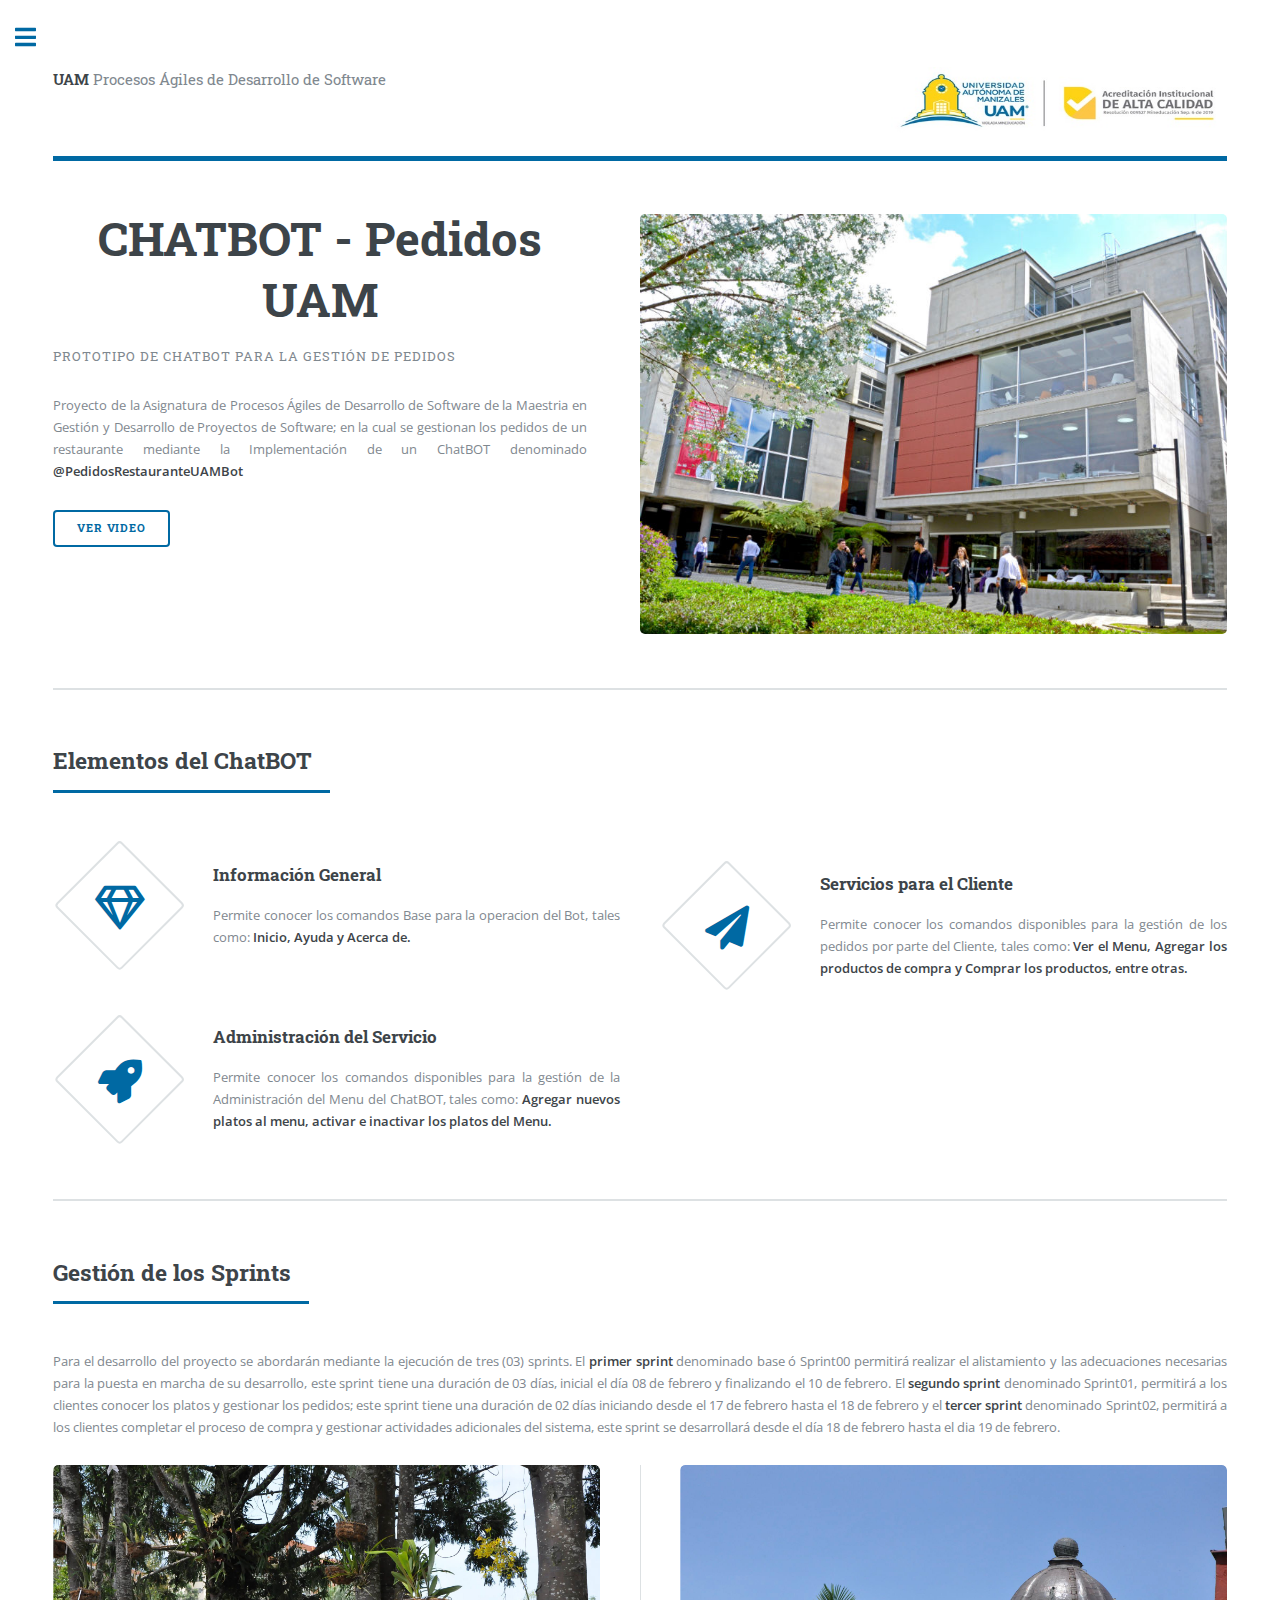
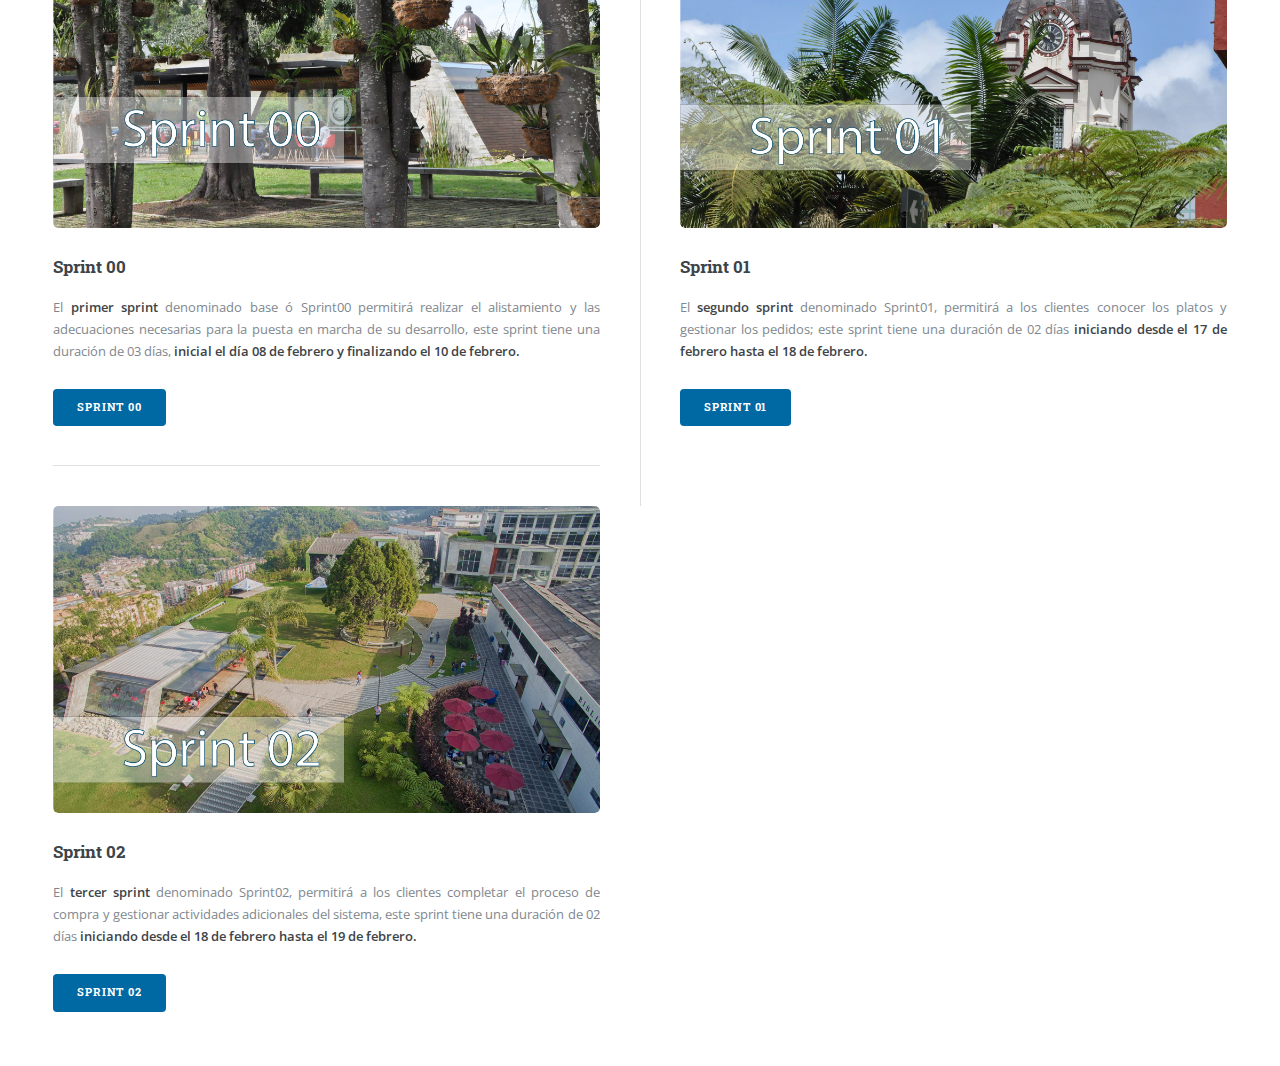
==== commit 40f51a8d: "Documentacion BOT UAM" ====
--- a/index.html
+++ b/index.html
@@ -1,12 +1,7 @@
 <!DOCTYPE HTML>
-<!--
-	Editorial by HTML5 UP
-	html5up.net | @ajlkn
-	Free for personal and commercial use under the CCA 3.0 license (html5up.net/license)
--->
 <html>
 	<head>
-		<title>Editorial by HTML5 UP</title>
+		<title>PedidosRestauranteUAMBot</title>
 		<meta charset="utf-8" />
 		<meta name="viewport" content="width=device-width, initial-scale=1, user-scalable=no" />
 		<link rel="stylesheet" href="assets/css/main.css" />
@@ -90,7 +85,7 @@
 											<h3>Sprint 00</h3>
 											<p align="justify">El <strong>primer sprint</strong> denominado base ó Sprint00 permitirá realizar el alistamiento y las adecuaciones necesarias para la puesta en marcha de su desarrollo, este sprint tiene una duración de 03 días, <strong>inicial el día 08 de febrero y finalizando el 10 de febrero.</strong></p>
 											<ul class="actions">
-												<li><a href="#" class="button primary">Sprint 00</a></li>
+												<li><a href="sprintcero.html" class="button primary">Sprint 00</a></li>
 											</ul>
 										</article>
 										<article>
@@ -98,7 +93,7 @@
 											<h3>Sprint 01</h3>
 											<p align="justify">El <strong>segundo sprint</strong> denominado Sprint01, permitirá a los clientes conocer los platos y gestionar los pedidos; este sprint tiene una duración de 02 días <strong>iniciando desde el 17 de febrero hasta el 18 de febrero.</strong></p>
 											<ul class="actions">
-												<li><a href="#" class="button primary">Sprint 01</a></li>
+												<li><a href="sprintuno.html" class="button primary">Sprint 01</a></li>
 											</ul>
 										</article>
 										<article>
@@ -106,7 +101,7 @@
 											<h3>Sprint 02</h3>
 											<p align="justify">El <strong>tercer sprint</strong> denominado Sprint02, permitirá a los clientes completar el proceso de compra y gestionar actividades adicionales del sistema, este sprint tiene una duración de 02 días <strong>iniciando desde el 18 de febrero hasta el 19 de febrero.</strong></p>
 											<ul class="actions">
-												<li><a href="#" class="button primary">Sprint 02</a></li>
+												<li><a href="sprintdos.html" class="button primary">Sprint 02</a></li>
 											</ul>
 										</article>
 									</div>
@@ -122,19 +117,16 @@
 							<!-- Menu -->
 								<nav id="menu">
 									<header class="major">
-										<h2>Opciones</h2>
+										<h2>@PedidosRestauranteUAMBot</h2>
 									</header>
 									<ul>
 										<li><a href="index.html">Inicio</a></li>
-										<li><a href="#">Elementos Dise&ntilde;o</a></li>
-										<li><a href="#">Sprint 00</a></li>
-										<li><a href="#">Sprint 01</a></li>
-										<li><a href="#">Sprint 02</a></li>
-										<li><a href="#">Elementos Adicionales</a></li>
-										
-										<li><a href="generic.html">Generic</a></li>
-										<li><a href="elements.html">Elements</a></li>
-
+										<li><a href="elemntdisg.html">Elementos Dise&ntilde;o</a></li>
+										<li><a href="sprintcero.html">Sprint 00</a></li>
+										<li><a href="sprintuno.html">Sprint 01</a></li>
+										<li><a href="sprintdos.html">Sprint 02</a></li>
+										<li><a href="elemntcal.html">Elementos Calidad</a></li>
+										<li><a href="botuam.html">BOT Restaurante UAM</a></li>
 									</ul>
 								</nav>
 
@@ -154,10 +146,8 @@
 								<footer id="footer">
 									<p class="copyright">&copy; UAM. All rights reserved. <br>Febrero de 2021</p>
 								</footer>
-
 						</div>
 					</div>
-
 			</div>
 
 		<!-- Scripts -->
--- a/assets/css/main.css
+++ b/assets/css/main.css
@@ -112,11 +112,11 @@
   -ms-transition: color 0.2s ease-in-out, border-bottom-color 0.2s ease-in-out;
   transition: color 0.2s ease-in-out, border-bottom-color 0.2s ease-in-out;
   border-bottom: dotted 1px;
-  color: #f56a6a;
+  color: #0069A3;
   text-decoration: none; }
   a:hover {
-    border-bottom-color: #f56a6a;
-    color: #f56a6a !important; }
+    border-bottom-color: #0069A3;
+    color: #0069A3 !important; }
     a:hover strong {
       color: inherit; }
 
@@ -998,7 +998,7 @@
   text-transform: uppercase; }
 
 header.major > :last-child {
-  border-bottom: solid 3px #f56a6a;
+  border-bottom: solid 3px #0069A3;
   display: inline-block;
   margin: 0 0 2em 0;
   padding: 0 0.75em 0.5em 0; }
@@ -1056,8 +1056,8 @@
   input[type="url"]:focus,
   select:focus,
   textarea:focus {
-    border-color: #f56a6a;
-    box-shadow: 0 0 0 1px #f56a6a; }
+    border-color: #0069A3;
+    box-shadow: 0 0 0 1px #0069A3; }
 
 select {
   background-image: url("data:image/svg+xml;charset=utf8,%3Csvg xmlns='http://www.w3.org/2000/svg' width='40' height='40' preserveAspectRatio='none' viewBox='0 0 40 40'%3E%3Cpath d='M9.4,12.3l10.4,10.4l10.4-10.4c0.2-0.2,0.5-0.4,0.9-0.4c0.3,0,0.6,0.1,0.9,0.4l3.3,3.3c0.2,0.2,0.4,0.5,0.4,0.9 c0,0.4-0.1,0.6-0.4,0.9L20.7,31.9c-0.2,0.2-0.5,0.4-0.9,0.4c-0.3,0-0.6-0.1-0.9-0.4L4.3,17.3c-0.2-0.2-0.4-0.5-0.4-0.9 c0-0.4,0.1-0.6,0.4-0.9l3.3-3.3c0.2-0.2,0.5-0.4,0.9-0.4S9.1,12.1,9.4,12.3z' fill='rgba(210, 215, 217, 0.75)' /%3E%3C/svg%3E");
@@ -1145,8 +1145,8 @@
     content: '\f00c'; }
   input[type="checkbox"]:focus + label:before,
   input[type="radio"]:focus + label:before {
-    border-color: #f56a6a;
-    box-shadow: 0 0 0 1px #f56a6a; }
+    border-color: #0069A3;
+    box-shadow: 0 0 0 1px #0069A3; }
 
 input[type="checkbox"] + label:before {
   border-radius: 0.375em; }
@@ -1376,7 +1376,7 @@
       font-family: 'Font Awesome 5 Free';
       font-weight: 400; }
     ul.contact li:before {
-      color: #f56a6a;
+      color: #0069A3;
       display: inline-block;
       font-size: 1.5em;
       height: 1.125em;
@@ -1421,7 +1421,7 @@
       padding: 0 0.5em;
       text-align: center; }
       ul.pagination li > .page.active {
-        background-color: #f56a6a;
+        background-color: #0069A3;
         color: #ffffff !important; }
         ul.pagination li > .page.active:hover {
           background-color: #f67878; }
@@ -1495,8 +1495,8 @@
   background-color: transparent;
   border-radius: 0.375em;
   border: 0;
-  box-shadow: inset 0 0 0 2px #f56a6a;
-  color: #f56a6a !important;
+  box-shadow: inset 0 0 0 2px #0069A3;
+  color: #0069A3 !important;
   cursor: pointer;
   display: inline-block;
   font-family: "Roboto Slab", serif;
@@ -1553,7 +1553,7 @@
   input[type="button"].primary,
   button.primary,
   .button.primary {
-    background-color: #f56a6a;
+    background-color: #0069A3;
     box-shadow: none;
     color: #ffffff !important; }
     input[type="submit"].primary:hover,
@@ -1642,7 +1642,7 @@
       text-align: center;
       width: 10em; }
       .features article .icon:before {
-        color: #f56a6a;
+        color: #0069A3;
         font-size: 2.75rem;
         position: relative;
         top: 0.05em; }
@@ -2075,7 +2075,7 @@
   display: -webkit-flex;
   display: -ms-flex;
   display: flex;
-  border-bottom: solid 5px #f56a6a;
+  border-bottom: solid 5px #0069A3;
   padding: 6em 0 1em 0;
   position: relative; }
   #header > * {
@@ -2214,7 +2214,7 @@
     font-size: 0.9em;
     padding: 0.625em 0; }
     #menu ul a:hover, #menu ul span:hover {
-      color: #f56a6a; }
+      color: #0069A3; }
     #menu ul a.opener, #menu ul span.opener {
       -moz-transition: color 0.2s ease-in-out;
       -webkit-transition: color 0.2s ease-in-out;
@@ -2244,7 +2244,7 @@
         position: absolute;
         right: 0; }
       #menu ul a.opener:hover:before, #menu ul span.opener:hover:before {
-        color: #f56a6a; }
+        color: #0069A3; }
       #menu ul a.opener.active + ul, #menu ul span.opener.active + ul {
         display: block; }
       #menu ul a.opener.active:before, #menu ul span.opener.active:before {
